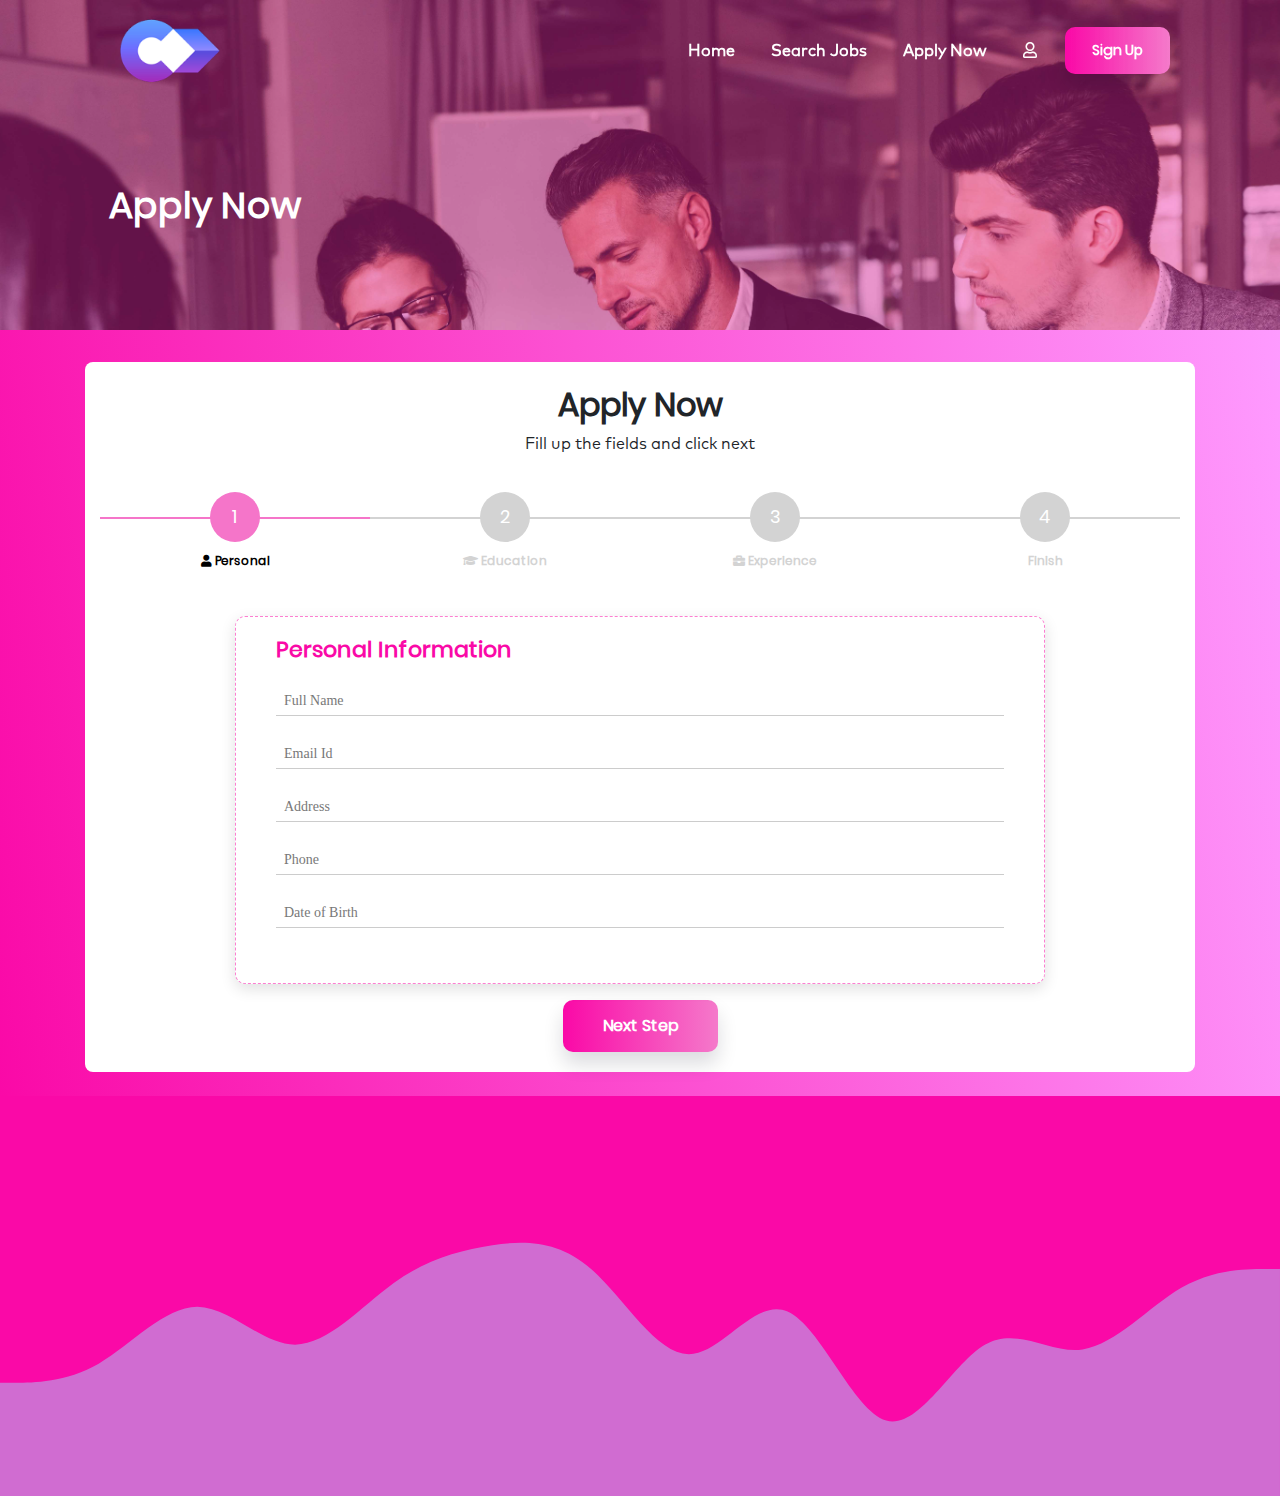
==== applynow.html @ 9a8b3ef1 "Apply Now Page code and assets uploading" ====
<!doctype html>
<html lang="en">

<head>
    <title>Career Jobs - Home</title>
    <!-- Required meta tags -->
    <meta charset="utf-8">
    <meta name="viewport" content="width=device-width, initial-scale=1, shrink-to-fit=no">
    <link rel="icon" href="assets/images/logo1.png" type="image/png" sizes="64x64">

    <!-- Bootstrap CSS -->
    <link rel="stylesheet" href="assets/css/bootstrap.min.css">
    <link rel="stylesheet" href="assets/css/owl.carousel.min.css">
    <link rel="stylesheet" href="assets/css/aos.css">
    <link rel="stylesheet" href="https://use.fontawesome.com/releases/v5.8.1/css/all.css">



    <link rel="stylesheet" href="assets/css/style.css">
</head>
<!-- <body class="mCustomScrollbar"> -->

<body>
    <!-- HEADER Starts-->
    <header class="header">
        <div id="header-sticky-wrapper" class="sticky-wrapper fixed-top is-sticky">
            <nav class="navbar navbar-expand-lg navbar-light" id="navbar">
                <div class="container">
                    <div class="col-lg-2 col-md-2 col-sm-2 col-2">
                        <a class="navbar-brand" href="index.html">
                            <img src="assets/images/logo2.png" class="img-fluid img-responsive" alt="Bidking" title="Golf Consultation">
                        </a>
                    </div>
                    <!-- new menu btn-->
                    <div class="menu_container navbar-toggler" data-toggle="collapse" data-target="#navbarResponsive" aria-controls="navbarResponsive" aria-expanded="false" aria-label="Toggle navigation" onclick="myFunction(this)">
                        <div class="bar1"></div>
                        <div class="bar2"></div>
                        <div class="bar3"></div>
                    </div>
                    <div class="col-lg-10 col-md-12 col-sm-12 col-12">

                        <div class="collapse navbar-collapse" id="navbarResponsive">
                            <ul class="navbar-nav ml-auto">
                                <li class="nav-item">
                                    <a class="nav-link smooth" href="index.html">Home</a>
                                </li>

                                <li class="nav-item">
                                    <a class="nav-link smooth" href="searchjobs.html">Search Jobs</a>
                                </li>
                                <li class="nav-item">
                                    <a class="nav-link smooth" href="applynow.html">Apply Now</a>
                                </li>

                                <li class="nav-item nav_icon add_fav">
                                    <a class="nav-link smooth" href="">
                                        <i class="far fa-user"></i>
                                    </a>
                                </li>

                                <li class="nav-item nav_signup">
                                    <button class="btn btn_signup" title="Get Started">Sign Up</button>
                                </li>

                            </ul>
                        </div>
                    </div>
                    <!-- end of navbar responsive -->

                </div>
            </nav>
        </div>
    </header>
    <!-- HEADER Ends-->

    <!-- HEADER SLIDER Starts -->
    <section id="Banner" class="searchjobs_banner">
        <div class="banner_cover"></div>
        <div class="container">
            <div class="banner_inner">
                <h3 class="headingh3">Apply Now</h3>
            </div>
        </div>
    </section>
    <!-- Banner Ends--->

    <!-- Apply Now Starts--->
    <section id="ApplyNow">
        <div class="container-fluid" id="grad1">

            <!-- MultiStep Form -->
            <div class="container">
                <div class="row justify-content-center mt-0">
                    <div class="col-11 col-sm-9 col-md-12 col-lg-12 text-center p-0 mt-3 mb-2">
                        <div class="card px-0 pt-4 pb-0 mt-3 mb-3">
                            <h2><strong>Apply Now</strong></h2>
                            <p>Fill up the fields and click next</p>
                            <div class="row">
                                <div class="col-md-12 mx-0">
                                    <form id="msform" autocomplete="off">
                                        <!-- progressbar -->
                                        <ul id="progressbar">

                                            <li class="active" id="personal"><strong><i class="fas fa-user"></i> Personal</strong></li>
                                            <li id="education"><strong><i class="fas fa-graduation-cap"></i> Education</strong></li>
                                            <li id="experience"><strong><i class="fas fa-briefcase"></i> Experience</strong></li>
                                            <li id="confirm"><strong>Finish</strong></li>
                                        </ul>
                                        <!-- fieldsets -->
                                        <fieldset>
                                            <div class="form-card">
                                                <h4 class="fs-title pb-2">Personal Information</h4>
                                                <input type="text" name="fullname" placeholder="Full Name" />
                                                <input type="email" name="email" placeholder="Email Id" />
                                                <input type="text" name="address" placeholder="Address" />
                                                <input type="number" name="phone" placeholder="Phone" maxlength="10" />
                                                <input type="text" name="dob" placeholder="Date of Birth" id="datepicker" />
                                            </div>
                                            <input type="button" name="next" class="next btn_applynow btn_next" value="Next Step" />
                                        </fieldset>
                                        <fieldset>
                                            <div class="form-card">
                                                <h2 class="fs-title pb-2">Education</h2>
                                                <input type="text" name="degree" placeholder="Degree / Diploma" />
                                                <input type="text" name="instituteName" placeholder="Institute Name" />
                                                <input type="text" name="instituteloc" placeholder="Location" />
                                                <div class="row p-0 m-0">
                                                    <div class="col p-0 mr-2">
                                                        <input type="text" class="form-control" placeholder="From" id="datepickerfrom">
                                                    </div>
                                                    <div class="col p-0 ml-2">
                                                        <input type="text" class="form-control" placeholder="To" id="datepickerto">
                                                    </div>
                                                </div>
                                                <input type="text" name="major" placeholder="Specialization" />

                                                <button name="addfieldset" class="btn_addfieldset">Add More</button>
                                            </div>
                                            <input type="button" name="previous" class="previous btn_applynow btn_previous" value="Previous" />
                                            <input type="button" name="next" class="next btn_applynow btn_next" value="Next Step" />
                                        </fieldset>
                                        <fieldset>
                                            <div class="form-card">
                                                <h2 class="fs-title pb-2">Employment Information</h2>

                                                <div class="form-group">
                                                    <div class="row p-0 m-0">
                                                        <div class="col-7 p-0 m-0">
                                                            <label class="positionapply main_label">Position you applying for!</label>
                                                            <select class="list-dt" id="month" name="expmonth">
                                                            <option selected>Select</option>
                                                            <option>Administrative Assistant</option>
                                                            <option>Social Media Manager</option>
                                                            <option>Full Stack Developer</option>
                                                            <option>Mean Stack Developer</option>
                                                            <option>Front End Developer</option>
                                                            <option>Back End Developer</option>
                                                            <option>Risk Management Agent</option>
                                                            <option>Accountant</option>
                                                            <option>Data Entry Clerk</option>
                                                            <option>Digital Marketing</option>
                                                            <option>Customer Care</option>
                                                            <option>General Manager</option>
                                                            <option>Payroll Clerk</option>
                                                            <option>Sales Agent</option>
                                                            <option>UI/UX Designer</option>
                                                            <option>Project Manager</option>
                                                            <option>Office Manager</option>
                                                            <option>HR Manager</option>
                                                            <option>Web Developer</option>
                                                            <option>Marketing Director</option>
                                                            <option>Compliance Agent</option>
                                                            <option>Android Developer</option>
                                                            <option>Software Engineer</option>
                                                            <option>Graphics Designer</option>
                                                            <option>Dispatcher</option>
                                                            <option>IOS Developer</option>
                                                            <option>Content Writer</option>
                                                            <option>Animator</option>
                                                            <option>QA Tester</option>
                                                            <option>Other</option>
                                                        </select>
                                                        </div>
                                                        <div class="col-5">
                                                            <label class="Exphave main_label">Experience you have?</label>
                                                            <select class="list-dt" id="month" name="expmonth">
                                                            <option selected>Select</option>
                                                            <option>None</option>
                                                            <option>3-10 Months</option>
                                                            <option>1-3 Years</option>
                                                            <option>4-6 Years</option>
                                                            <option>7-10 Years</option>
                                                            <option>10-20 Years</option>
                                                            <option>20-24 Years</option>
                                                            <option>25+ Years</option>
                                                           
                                                        </select>
                                                        </div>
                                                    </div>
                                                </div>


                                                <div class="form-group">
                                                    <label class="form-check-label mr-1 main_label" for="invalidCheck2">
                                                        Are you currently Employed?
                                                    </label>
                                                    <div class="custom-control custom-radio custom-control-inline">

                                                        <input type="radio" id="currentEmpYes" name="currentEmpOption" class="custom-control-input">
                                                        <label class="custom-control-label" for="currentEmpYes">Yes</label>
                                                    </div>
                                                    <div class="custom-control custom-radio custom-control-inline">
                                                        <input type="radio" id="currentEmpNo" name="currentEmpOption" class="custom-control-input">
                                                        <label class="custom-control-label" for="currentEmpNo">No</label>
                                                    </div>
                                                </div>

                                                <div class="form-group">
                                                    <label class="form-check-label mr-1 main_label" for="invalidCheck3">
                                                        Type of employment are you interested in?
                                                    </label>
                                                    <div class="col-12 pt-1">
                                                        <div class="custom-control custom-radio custom-control-inline">
                                                            <input type="radio" id="EmpTypeFull" name="EmpTypeOption" class="custom-control-input">
                                                            <label class="custom-control-label" for="EmpTypeFull">Full Time</label>
                                                        </div>
                                                        <div class="custom-control custom-radio custom-control-inline">
                                                            <input type="radio" id="EmpTypePart" name="EmpTypeOption" class="custom-control-input">
                                                            <label class="custom-control-label" for="EmpTypePart">Part Time</label>
                                                        </div>
                                                        <div class="custom-control custom-radio custom-control-inline">
                                                            <input type="radio" id="EmpTypeSeasonal" name="EmpTypeOption" class="custom-control-input">
                                                            <label class="custom-control-label" for="EmpTypeSeasonal">Seasonal</label>
                                                        </div>
                                                    </div>
                                                </div>


                                                <div class="form-group">

                                                    <label class="form-check-label mr-1 main_label" for="invalidCheck4">
                                                        How long do you intend to work with Certifyd?
                                                    </label>

                                                    <div class="col-12 pt-1">
                                                        <div class="custom-control custom-radio custom-control-inline">
                                                            <input type="radio" id="EmpTimeParmanent" name="EmpTimeOption" class="custom-control-input">
                                                            <label class="custom-control-label" for="EmpTimeParmanent">Parmanent</label>
                                                        </div>
                                                        <div class="custom-control custom-radio custom-control-inline">
                                                            <input type="radio" id="EmpTimeTemporarily" name="EmpTimeOption" class="custom-control-input">
                                                            <label class="custom-control-label" for="EmpTimeTemporarily">Temporarily</label>
                                                        </div>

                                                        <div class="custom-control custom-radio custom-control-inline">
                                                            <input type="radio" id="EmpTimeContract" name="EmpTimeOption" class="custom-control-input">
                                                            <label class="custom-control-label" for="EmpTimeContract">Contract</label>
                                                        </div>

                                                        <div class="custom-control custom-radio custom-control-inline">
                                                            <input type="radio" id="EmpTimeFreelancer" name="EmpTimeOption" class="custom-control-input">
                                                            <label class="custom-control-label" for="EmpTimeFreelancer">Freelancer</label>
                                                        </div>
                                                    </div>
                                                </div>

                                                <div class="form-group">
                                                    <label class="form-check-label mr-1" for="invalidCheck5">
                                                        What is your current US Status?
                                                    </label>
                                                    <div class="col-12 pt-1">
                                                        <div class="custom-control custom-radio custom-control-inline">
                                                            <input type="radio" id="currentUSCitizen" name="currentUSStatus" class="custom-control-input">
                                                            <label class="custom-control-label" for="currentUSCitizen">Citizen</label>
                                                        </div>
                                                        <div class="custom-control custom-radio custom-control-inline">
                                                            <input type="radio" id="currentUSResident" name="currentUSStatus" class="custom-control-input">
                                                            <label class="custom-control-label" for="currentUSResident">Permanent Resident</label>
                                                        </div>

                                                        <div class="custom-control custom-radio custom-control-inline">
                                                            <input type="radio" id="currentUSWork" name="currentUSStatus" class="custom-control-input">
                                                            <label class="custom-control-label" for="currentUSWork">Work Visa</label>
                                                        </div>

                                                        <div class="custom-control custom-radio custom-control-inline">
                                                            <input type="radio" id="currentUSStudent" name="currentUSStatus" class="custom-control-input">
                                                            <label class="custom-control-label" for="currentUSStudent">Student Visa</label>
                                                        </div>

                                                        <div class="custom-control custom-radio custom-control-inline">
                                                            <input type="radio" id="currentUSVisitor" name="currentUSStatus" class="custom-control-input">
                                                            <label class="custom-control-label" for="currentUSVisitor">Visitor Visa</label>
                                                        </div>

                                                        <div class="custom-control custom-radio custom-control-inline">
                                                            <input type="radio" id="currentUSNone" name="currentUSStatus" class="custom-control-input">
                                                            <label class="custom-control-label" for="currentUSNone">None</label>
                                                        </div>
                                                    </div>
                                                </div>

                                                <div class="form-group">
                                                    <label class="form-check-label mr-1" for="invalidCheck6">
                                                        Please select all the languages that you can speak fluently and understand clearly.
                                                    </label>
                                                    <div class="col-12 pt-1">
                                                        <div class="custom-control custom-checkbox custom-control-inline">
                                                            <input type="checkbox" id="LangEnglish" name="LangOption" class="custom-control-input">
                                                            <label class="custom-control-label" for="LangEnglish">English</label>
                                                        </div>
                                                        <div class="custom-control custom-checkbox custom-control-inline">
                                                            <input type="checkbox" id="LangSpanish" name="LangOption" class="custom-control-input">
                                                            <label class="custom-control-label" for="LangSpanish">Spanish</label>
                                                        </div>

                                                        <div class="custom-control custom-checkbox custom-control-inline">
                                                            <input type="checkbox" id="LangFrench" name="LangOption" class="custom-control-input">
                                                            <label class="custom-control-label" for="LangFrench">French</label>
                                                        </div>

                                                        <div class="custom-control custom-checkbox custom-control-inline">
                                                            <input type="checkbox" id="LangGerman" name="LangOption" class="custom-control-input">
                                                            <label class="custom-control-label" for="LangGerman">German</label>
                                                        </div>

                                                        <div class="custom-control custom-checkbox custom-control-inline">
                                                            <input type="checkbox" id="LangChinese" name="LangOption" class="custom-control-input">
                                                            <label class="custom-control-label" for="LangChinese">Chinese</label>
                                                        </div>

                                                        <div class="custom-control custom-checkbox custom-control-inline">
                                                            <input type="checkbox" id="LangItanlian" name="LangOption" class="custom-control-input">
                                                            <label class="custom-control-label" for="LangItanlian">Itanlian</label>
                                                        </div>

                                                        <div class="custom-control custom-checkbox custom-control-inline">
                                                            <input type="checkbox" id="LangDutch" name="LangOption" class="custom-control-input">
                                                            <label class="custom-control-label" for="LangDutch">Dutch</label>
                                                        </div>

                                                        <div class="custom-control custom-checkbox custom-control-inline">
                                                            <input type="checkbox" id="LangPortuguese" name="LangOption" class="custom-control-input">
                                                            <label class="custom-control-label" for="LangPortuguese">Portuguese</label>
                                                        </div>

                                                        <div class="custom-control custom-checkbox custom-control-inline">
                                                            <input type="checkbox" id="LangRussian" name="LangOption" class="custom-control-input">
                                                            <label class="custom-control-label" for="LangRussian">Russian</label>
                                                        </div>
                                                    </div>
                                                </div>


                                            </div>

                                            <div class="form-card">
                                                <h2 class="fs-title pb-2">Employment Experience</h2>
                                                <input type="text" name="companyName" placeholder="Company Name" />
                                                <div class="row p-0 m-0">
                                                    <div class="col p-0 mr-2">
                                                        <input type="text" name="SupervisorName" placeholder="Supervisor Name" />
                                                    </div>
                                                    <div class="col p-0 ml-2">
                                                        <input type="number" name="SupervisorPhone" placeholder="Phone" />
                                                    </div>
                                                </div>
                                                <input type="text" name="companyDes" placeholder="Designation" />
                                                <input type="text" name="companyLoc" placeholder="Location" />
                                                <div class="row p-0 m-0">
                                                    <div class="col p-0 mr-2">
                                                        <input type="text" class="form-control" placeholder="From" id="expfrom">
                                                    </div>
                                                    <div class="col p-0 ml-2">
                                                        <input type="text" class="form-control" placeholder="To" id="expto">
                                                    </div>
                                                </div>


                                                <label for="job_description">Job Description</label>
                                                <textarea type="text" id="job_description" name="jobdescription" rows="1"></textarea>

                                                <label for="job_leavingReason">Reason for Leaving</label>
                                                <textarea type="text" id="job_leavingReason" name="jobdescription" rows="1"></textarea>

                                                <button name="addfieldset" class="btn_addfieldset">Add More</button>
                                            </div>


                                            <input type="button" name="previous" class="previous btn_applynow btn_previous" value="Previous" />
                                            <input type="button" name="make_payment" class="next btn_applynow btn_next" value="Confirm" />

                                        </fieldset>
                                        <fieldset>
                                            <div class="form-card">
                                                <h2 class="fs-title text-center">Success !</h2> <br><br>
                                                <div class="row justify-content-center">
                                                    <div class="col-3"> <img src="https://img.icons8.com/color/96/000000/ok--v2.png" class="fit-image"> </div>
                                                </div> <br><br>
                                                <div class="row justify-content-center">
                                                    <div class="col-7 text-center">
                                                        <h5>Applied Successfully!</h5>
                                                    </div>
                                                </div>
                                            </div>
                                        </fieldset>

                                    </form>
                                </div>
                            </div>
                        </div>
                    </div>
                </div>
            </div>

        </div>
    </section>
    <!-- Apply Now Ends--->



    <!--  FOOTER  Starts  -->
    <section id="Footer">
        <div class="container-fluid">
            <div class="container" data-aos="fade-up">
                <div class="row">
                    <div class="col-lg-3 col-md-3 footer_col_2 footer_col">
                        <ul class="sitemap_content">
                            <li class="footer_logo">
                                <img src="assets/images/logo2.png" alt="">
                                <h6 class="headingh6">Certifyd Careers</h6>
                                <p class="address">1344, McDonough Place McDonough, GA 302530</p>
                            </li>


                        </ul>
                    </div>
                    <div class="col-lg-3 col-md-3 footer_col_2 footer_col">
                        <ul class="sitemap_content">
                            <li class="col_head">Categories</li>
                            <a href="#">
                                <li><i class="fas fa-long-arrow-alt-right"></i> &nbsp; Front End Developers</li>
                            </a>
                            <a href="#">
                                <li><i class="fas fa-long-arrow-alt-right"></i> &nbsp; Back End Developers</li>
                            </a>
                            <a href="#">
                                <li><i class="fas fa-long-arrow-alt-right"></i> &nbsp; Full Stack Developers</li>
                            </a>
                            <a href="#">
                                <li><i class="fas fa-long-arrow-alt-right"></i> &nbsp; UI/UX Developers</li>
                            </a>
                            <a href="#">
                                <li><i class="fas fa-long-arrow-alt-right"></i> &nbsp; Angular Developers</li>
                            </a>
                            <a href="#">
                                <li><i class="fas fa-long-arrow-alt-right"></i> &nbsp; Graphic Designer</li>
                            </a>
                        </ul>
                    </div>


                    <div class="col-lg-3 col-md-3 footer_col_2 footer_col">
                        <ul class="sitemap_content">
                            <li class="col_head">Certifyd Division</li>
                            <a href="#">
                                <li><i class="fas fa-long-arrow-alt-right"></i> &nbsp; Certifyd On - Demand</li>
                            </a>
                            <a href="#">
                                <li><i class="fas fa-long-arrow-alt-right"></i> &nbsp; Certifyd Technologies</li>
                            </a>
                            <a href="#">
                                <li><i class="fas fa-long-arrow-alt-right"></i> &nbsp; Certifyd Creatives</li>
                            </a>
                            <a href="#">
                                <li><i class="fas fa-long-arrow-alt-right"></i> &nbsp; Certifyd Financial </li>
                            </a>
                            <a href="#">
                                <li><i class="fas fa-long-arrow-alt-right"></i> &nbsp; Certifyd Cares Foundation </li>
                            </a>
                        </ul>
                    </div>

                    <div class="col-lg-3 col-md-3 col-sm-12 col-12 footer_col_2 footer_col">
                        <ul class="social_content">
                            <li class="col_head">Connect With Us</li>
                            <li>
                                <a href="" class="social_icon" target="_blank"><i class="fab fa-facebook-f"></i>
                                <a href="" class="social_icon" target="_blank" ><i class="fab fa-twitter"></i></a>
                                <a href="" class="social_icon" target="_blank"><i class="fab fa-linkedin-in"></i></a>
                                <a href="" class="social_icon" target="_blank"><i class="fab fa-instagram"></i></a>
                            </li>
                        </ul>

                    </div>
                </div>

                <div class="row row_bottom">
                    <div class="col-lg-12 col-md-12 col-sm-12 col-12 ">
                        <p class="copyright">Copyright © 2019-2020 by Certifyd Corporation Inc. All Rights Reserved.</p>
                    </div>
                </div>

            </div>

        </div>
        <svg xmlns="http://www.w3.org/2000/svg" viewBox="0 0 1440 320">
          <!-- #a2d9ff -->
          <path fill="#a2d9ff7a" fill-opacity="1" d="M0,192L18.5,192C36.9,192,74,192,111,170.7C147.7,149,185,107,222,106.7C258.5,107,295,149,332,149.3C369.2,149,406,107,443,80C480,53,517,43,554,37.3C590.8,32,628,32,665,64C701.5,96,738,160,775,160C812.3,160,849,96,886,112C923.1,128,960,224,997,234.7C1033.8,245,1071,171,1108,149.3C1144.6,128,1182,160,1218,154.7C1255.4,149,1292,107,1329,85.3C1366.2,64,1403,64,1422,64L1440,64L1440,320L1421.5,320C1403.1,320,1366,320,1329,320C1292.3,320,1255,320,1218,320C1181.5,320,1145,320,1108,320C1070.8,320,1034,320,997,320C960,320,923,320,886,320C849.2,320,812,320,775,320C738.5,320,702,320,665,320C627.7,320,591,320,554,320C516.9,320,480,320,443,320C406.2,320,369,320,332,320C295.4,320,258,320,222,320C184.6,320,148,320,111,320C73.8,320,37,320,18,320L0,320Z"></path>
        </svg>
    </section>
    <!-- ============= FOOTER Section ends ============== -->


    <!-- Optional JavaScript -->
    <!-- jQuery first, then Popper.js, then Bootstrap JS -->
    <link rel="stylesheet" href="https://code.jquery.com/ui/1.12.1/themes/base/jquery-ui.css">
    <script src="assets/js/jquery-3.2.1.slim.min.js"></script>
    <script src="https://cdnjs.cloudflare.com/ajax/libs/jquery/3.2.1/jquery.min.js"></script>
    <script src="https://code.jquery.com/ui/1.12.1/jquery-ui.js"></script>

    <script src="assets/js/bootstrap.min.js"></script>
    <script src="assets/js/owl.carousel.min.js"></script>
    <script src="assets/js/aos.js"></script>
    <script src="assets/js/shrink_script_navbar.js"></script>

    <!-- header scroll  -->
    <script>
        AOS.init({
            duration: 600
        });

        $(window).on("scroll", function() {
            if ($(window).scrollTop() > 50) {
                $("#header-sticky-wrapper").addClass("active");
            } else {
                //remove the background property so it comes transparent again (defined in your css)
                $("#header-sticky-wrapper").removeClass("active");
            }
        });


        // <!-- script for new menu btn -->
        function myFunction(x) {
            x.classList.toggle("change");
        }

        //Jquery date picker
        $(function() {
            $("#datepicker").datepicker(); //dob
            $("#datepickerfrom").datepicker(); //education from
            $("#datepickerto").datepicker(); //education to
            $("#expfrom").datepicker(); //experience from
            $("#expto").datepicker(); //experience to
        });
    </script>

    <script>
        $(document).ready(function() {

            var current_fs, next_fs, previous_fs; //fieldsets
            var opacity;

            $(".next").click(function() {

                current_fs = $(this).parent();
                next_fs = $(this).parent().next();

                //Add Class Active
                $("#progressbar li").eq($("fieldset").index(next_fs)).addClass("active");

                //show the next fieldset
                next_fs.show();
                //hide the current fieldset with style
                current_fs.animate({
                    opacity: 0
                }, {
                    step: function(now) {
                        // for making fielset appear animation
                        opacity = 1 - now;

                        current_fs.css({
                            'display': 'none',
                            'position': 'relative'
                        });
                        next_fs.css({
                            'opacity': opacity
                        });
                    },
                    duration: 600
                });
            });

            $(".previous").click(function() {

                current_fs = $(this).parent();
                previous_fs = $(this).parent().prev();

                //Remove class active
                $("#progressbar li").eq($("fieldset").index(current_fs)).removeClass("active");

                //show the previous fieldset
                previous_fs.show();

                //hide the current fieldset with style
                current_fs.animate({
                    opacity: 0
                }, {
                    step: function(now) {
                        // for making fielset appear animation
                        opacity = 1 - now;

                        current_fs.css({
                            'display': 'none',
                            'position': 'relative'
                        });
                        previous_fs.css({
                            'opacity': opacity
                        });
                    },
                    duration: 600
                });
            });

            $('.radio-group .radio').click(function() {
                $(this).parent().find('.radio').removeClass('selected');
                $(this).addClass('selected');
            });

            $(".submit").click(function() {
                return false;
            })

        });
    </script>
</body>

</html>
---- assets/css/style.css ----
/*MarkPro Fonts Includes*/

@font-face {
    font-family: "MarkPro-Regular";
    src: url(../fonts/FontFont_FF.Mark.Pro_0.otf);
}

@font-face {
    font-family: "MarkPro-Bold";
    src: url(../fonts/FontFont_FF.Mark.Pro.Bold_0.otf);
}

@font-face {
    font-family: "MarkPro-Ilatic";
    src: url(../fonts/FontFont_FF.Mark.Pro.Medium.Italic_0.otf);
}

@font-face {
    font-family: "Poppins";
    src: url(../fonts/Poppins/Poppins-Regular.ttf);
}


/*Global CSS*/

body {
    padding: 0px;
    margin: 0px;
    font-family: Poppins !important;
    height: auto;
}

* ul li,
a {
    text-decoration: none;
    list-style-type: none;
}

a:hover {
    text-decoration: none;
}

.row {
    margin: 0px;
}

.padding0 {
    padding: 0;
}

.margin0 {
    margin: 0;
}

.bold {
    font-weight: 600;
}

h1,
h2,
h3,
h4,
h5,
h6 {
    font-family: Poppins !important;
}

.headingh1 {
    font-size: 46px;
    font-weight: 700;
    line-height: 60px;
}

.headingh2 {
    font-size: 40px;
    font-weight: 700;
}

.headingh3 {
    font-size: 36px;
    font-weight: 600;
}

.headingh5 {
    font-size: 16px;
    font-weight: 600;
}

.headingh6 {
    font-size: 18px;
    font-weight: 600;
}

p {
    font-family: MarkPro-Regular !important;
}

.text_center {
    text-align: center;
}

.text_left {
    text-align: left;
}

.text_right {
    text-align: right;
}


/*PADDING Presets*/

.pt_10 {
    padding-top: 10px;
}

.pd_10 {
    padding-bottom: 10px;
}

.pl_10 {
    padding-left: 10px;
}

.pr_10 {
    padding-right: 10px;
}

.pt_20 {
    padding-top: 20px;
}

.pd_20 {
    padding-bottom: 20px;
}

.pl_20 {
    padding-left: 20px;
}

.pr_20 {
    padding-right: 20px;
}


/*MARGIN Presets*/

.mt_10 {
    margin-top: 10px;
}

.md_10 {
    margin-bottom: 10px;
}

.ml_10 {
    margin-left: 10px;
}

.mr_10 {
    margin-right: 10px;
}

.mt_20 {
    margin-top: 20px;
}

.md_20 {
    margin-bottom: 20px;
}

.ml_20 {
    margin-left: 20px;
}

.mr_20 {
    margin-right: 20px;
}

button:focus,
.btn:focus {
    outline: none;
    box-shadow: none;
}

button:hover,
.btn:hover {
    outline: none;
}

section {
    overflow: hidden;
}

.btn_signup {
    font-size: 14px;
    font-family: 'Poppins', sans-serif;
    border-radius: 10px;
    box-shadow: 0px 12px 20px 0px rgba(0, 0, 29, 0.14);
    background-image: linear-gradient(to right, rgb(250, 9, 167) 0%, rgb(250 9 167 / 50%) 51%, rgb(250, 9, 167) 100%);
    background-size: 200% auto;
    padding: 12px 26px;
    font-weight: 600;
    color: #fff;
    display: inline-block;
    transition: all 0.3s linear;
}

.btn_signup:hover {
    background-position: right center;
    color: #fff;
}

.btn_applynow {
    font-size: 14px;
    font-family: 'Poppins', sans-serif;
    border-radius: 10px;
    box-shadow: 0px 12px 20px 0px rgba(0, 0, 29, 0.14);
    background-image: linear-gradient(to right, rgb(250, 9, 167) 0%, rgb(250 9 167 / 50%) 51%, rgb(250, 9, 167) 100%);
    background-size: 200% auto;
    padding: 10px 30px;
    font-weight: 600;
    color: #fff;
    display: inline-block;
    transition: all 0.3s linear;
}

.btn_applynow:hover {
    background-position: right center;
    color: #fff;
}

.btn_getstarted {
    padding: 14px 40px;
    font-size: 16px;
}

.btn_next {
    padding: 14px 40px;
    font-size: 16px;
    border: none;
}

.btn_previous {
    background-image: linear-gradient(to right, #64b9f7 0%, rgb(250 9 167 / 50%) 51%, #64b9f7 100%);
    background-size: 200% auto;
    padding: 14px 40px;
    font-size: 16px;
    border: none;
    margin-right: 12px;
}


/* ----------------------- */


/*   HEADER CSS   */


/* ----------------------- */

nav {
    transition: all 0.5s;
    z-index: 0;
    /*box-shadow: 0px 6px 9px 0px rgba(0, 0, 0, 0.06);*/
}

nav .navbar-brand {
    width: 100px;
    transition: all 0.3s ease-in-out;
}

#header-sticky-wrapper.sticky-wrapper.fixed-top.is-sticky.active nav .navbar-brand {
    width: 90px;
    transition: all 0.3s ease-in-out;
}

nav ul li {
    font-size: 16px;
    font-weight: 500;
    padding: 0 10px;
    transition: all 0.3s ease-in-out;
}

nav .nav-item {
    color: #dcacc3;
    padding-top: 4px;
}

nav .nav-item.nav_signup {
    padding-top: 0;
}

nav .nav-item a.nav-link {
    padding: 0 0.5rem!important;
}

nav .nav-item a.nav-link:focus,
.navbar-light .navbar-nav .nav-link:focus {
    color: #FA09A7;
}

nav li.nav-item:hover {
    color: #FA09A7;
}

ul.navbar-nav li.nav-item.nav_icon:hover a:after {
    border: 0 !important;
}

ul.navbar-nav li:last-child:hover:after {
    border: 0 !important;
}

.search_item input:hover .search_icon {
    z-index: 99999;
}

nav .nav-item:hover #navbarResponsive ul>i {
    display: block;
}

.navbar-light .navbar-nav a.nav-link {
    z-index: 0;
    font-family: MarkPro-Regular;
    color: #fff;
    font-weight: 700;
}

.navbar-light .navbar-nav {
    /* margin-top: 8px; */
    display: flex;
    justify-content: center;
    justify-items: center;
}

.navbar-light .navbar-nav a.nav-link:hover {
    color: #FA09A7;
    transition: all 0.3s ease-in-out;
    font-weight: 700;
}

nav.navbar.shrink {
    min-height: 10px;
    background: #ffffff;
}

nav.navbar {
    -webkit-transition: all 0.5s ease-in-out;
    transition: all 0.5s ease-in-out;
    background: transparent;
}

nav .navbar-toggler-icon {
    font-size: 120%;
    padding: 2px;
}

nav.shrink .navbar-toggler-icon {
    font-size: 90%;
    padding: 2px;
    border: none !important;
}

nav.shrink .navbar-toggler {
    padding: 4px 5px;
    margin: 8px 0;
    background: #fa09a7;
    border: none !important;
}

nav.shrink .navbar-brand {
    width: 50px;
    padding: 0;
    margin: 0;
}

nav.navbar.shrink ul a.nav-link {
    color: #363636;
}

nav.navbar.shrink ul li:hover a.nav-link {
    color: #FA09A7;
}


/* styles for new MENU BTN  */

.navbar-toggler {
    display: none;
}

.menu_container {
    display: inline-block;
    cursor: pointer;
    border: none;
}

.bar1,
.bar2,
.bar3 {
    height: 5px;
    background-color: #fff;
    margin: 6px 0;
    transition: 0.4s;
    border-radius: 30px;
}

.bar1 {
    width: 35px;
}

.bar2 {
    width: 25px;
    margin-left: 10px;
}

.bar3 {
    width: 32px;
    margin-left: 3px;
}

.change .bar1 {
    -webkit-transform: rotate(-45deg) translate(-9px, 6px);
    transform: rotate(-45deg) translate(-9px, 6px);
}

.change .bar2 {
    opacity: 0;
}

.change .bar3 {
    -webkit-transform: rotate(45deg) translate(-8px, -8px);
    transform: rotate(45deg) translate(-8px, -8px);
}

.header {
    position: fixed;
    top: 0;
    left: 0;
    width: 100%;
    padding: 0;
    z-index: 10000;
    transition: all 0.2s ease-in-out;
    height: auto;
    background-color: transparent;
    text-align: center;
    line-height: 40px;
}

#header-sticky-wrapper.active {
    background: #fff;
    -webkit-box-shadow: 0 1px 5px rgba(0, 0, 0, 0.25);
    -moz-box-shadow: 0 1px 5px rgba(0, 0, 0, 0.25);
    box-shadow: 0 1px 5px rgba(0, 0, 0, 0.25);
}


/*   HEADER CSS Ends  */


/*   Banner CSS Starts  */

#Banner {
    position: relative;
    z-index: 1;
    overflow: hidden;
    padding-top: 90px;
    background-image: url(../images/header.jpg);
    background-attachment: fixed;
    background-position: center;
    background-repeat: no-repeat;
    background-size: cover;
}

#Banner .banner_cover {
    position: absolute;
    top: 0;
    left: 0;
    right: 0;
    bottom: 0;
    background-color: rgb(250 9 167 / 35%);
    z-index: 0;
}

#Banner .banner_inner {
    height: 700px;
    width: 100%;
    position: relative;
    display: flex;
    flex-direction: column;
    justify-content: center;
    justify-items: center;
    text-align: center;
    font-family: "Poppins", sans-serif;
    color: #fff;
}

#Banner .banner_inner p.banner_inner_parah {
    font-size: 16px;
    line-height: 28px;
    font-weight: 400;
    padding: 18px 55px 60px 0px;
    max-width: 700px;
    width: 100%;
    margin: 0 auto;
}

#Banner .banner_inner .header-search-form div.form-group {
    width: 100%;
    max-width: 670px;
    margin: 0 auto;
}

#Banner .banner_inner .header-search-form div.header-search-input input {
    padding: 16px;
    border-radius: 8px;
    box-shadow: 0 10px 10px 0 rgba(10, 1, 47, .08), 0 -4px 0 0 rgba(105, 46, 254, .004);
}

#Banner .banner_inner .header-search-form div.form-group .header-search-btn {
    position: absolute;
    bottom: 0;
    right: 0;
    padding: 18px 45px;
}

#Banner .banner_inner .n_banner_btn {
    font-size: 14px;
    font-family: 'Poppins', sans-serif;
    border-radius: 0 8px 8px 0;
    box-shadow: 0px 20px 30px 0px rgba(0, 0, 29, 0.14) !important;
    /* background-image: linear-gradient(to right, rgb(74, 119, 244) 0%, rgb(0, 186, 222) 51%, rgb(74, 119, 244) 100%); */
    background-image: linear-gradient(to right, rgb(250, 9, 167) 0%, rgb(0, 186, 222) 51%, rgb(250, 9, 167) 100%);
    background-size: 200% auto;
    padding: 18px 33px;
    font-weight: 600;
    color: #fff;
    display: inline-block;
    transition: all 0.3s linear;
}

#Banner .banner_inner .n_banner_btn:hover {
    background-position: right center;
    color: #fff;
}

#Banner .banner_inner .btn_cover {
    position: absolute;
    bottom: 3rem;
    left: 0;
    right: 0;
    margin: 0 auto;
    text-align: center;
}


/* //canvas */

#angle-bg>canvas:first-child {
    display: none;
}

#angle-bg {
    width: 100%;
    height: 100%;
    position: absolute;
    left: 0;
    top: 0;
    z-index: -1;
}


/*   Banner CSS  Ends */

#jobs_bycategory,
#Find_jobtype {
    padding: 3rem 0;
    background: #FFF1F0;
}

#jobs_bycategory {
    padding-bottom: 0;
}

#Find_jobtype {
    padding-top: 0;
}

#jobs_bycategory .cat_cover,
#Find_jobtype .cat_cover {
    position: relative;
}

#jobs_bycategory .cat_cover .select_job_cat {
    position: relative;
}

.cat_job_saved {
    position: absolute;
    right: 15px;
}

#jobs_bycategory .cat_cover .select_job_cat #segment_category #nav-tab {
    border-bottom: 1px solid #dee2e6;
}

#jobs_bycategory .cat_cover .select_job_cat #segment_category #nav-tab .nav-item {
    background: #fff1f0;
    /* margin-top: 12px; */
}

#jobs_bycategory .cat_cover .select_job_cat #segment_category #nav-tab .nav-item.active {
    background: #fff;
}

#jobs_bycategory .cat_cover .select_job_cat #segment_category #nav-tab .nav-item.active h6 {
    font-weight: 600;
}

#jobs_bycategory .cat_cover .select_job_cat #segment_category #nav-tab .nav-item i {
    font-size: 20px;
    margin-bottom: 10px;
}

#jobs_bycategory .cat_cover .select_job_cat #segment_category #nav-tab h6 {
    color: #fa09a7;
    /* font-weight: 600; */
}

#jobs_bycategory .cat_cover .select_job_cat #nav-tab .nav-item {
    text-align: center;
    padding: 1rem 1.55rem 0.5rem 1.55rem;
}

#jobs_bycategory .cat_cover .select_job_cat #nav-tab .nav-item.nav-link {
    text-align: center;
    border-radius: 10px 10px 0 0;
}

#jobs_bycategory .jobs_bycategory_inner,
#Find_jobtype .jobs_bycategory_inner {
    text-align: center;
    padding: 3rem 0;
    margin-bottom: 1rem;
}

#jobs_bycategory .jobs_bycategory_inner {
    padding-bottom: 2.5rem;
}

#jobs_bycategory .jobs_bycategory_inner h2.headingh2,
#Find_jobtype .jobs_bycategory_inner h2.headingh2 {
    text-align: center;
    font-weight: 600;
}

#jobs_bycategory .jobs_bycat_main_parah,
#Find_jobtype .jobs_bycat_main_parah {
    font-size: 16px;
    font-weight: 600;
}

.cat_blob img.blob01 {
    position: absolute;
    left: -130px;
    transform: rotate(20deg);
    width: 100%;
    max-width: 375px;
    top: 30px;
}

.cat_blob img.blob02 {
    position: absolute;
    right: -120px;
    transform: rotate(-200deg);
    width: 100%;
    max-width: 422px;
    bottom: 0px;
}

.cat_content_cover {
    padding: 2rem 0;
}

.cat_content_cover .cat_job_box .job_description h3.job_title a {
    color: rgb(250, 9, 167);
    transition: all 0.3s ease-in-out;
}

.cat_content_cover .cat_job_box .job_description h3.job_title {
    font-size: 20px;
    font-weight: 600;
    margin-bottom: 1.5rem;
}

.cat_content_cover .cat_job_box .job_description p.job_info {
    font-size: 14px;
    margin-bottom: 6px;
}

.cat_content_cover .cat_job_box .job_description .job_location p {
    font-size: 13px;
    color: #555;
}

.cat_content_cover .cat_job_box .job_description .job_location p i {
    margin-right: 6px;
}

.cat_content_cover .job_description span.job_tech_tags {
    border: 1px solid #FA09A7;
    /* rgb(250, 9, 167) */
    border-radius: 4px;
    margin: 0px 0px 5px 0;
    font-size: 12px;
    padding: 4px 6px;
    display: inline-block;
    color: #555;
}

.cat_content_cover .cat_job_box {
    padding: 1.6rem 1.5rem;
    background: #fff;
    border-radius: 8px;
    box-shadow: 0 7px 21px 0 rgba(0, 0, 0, .1);
    -webkit-transform: scale(1.05, 1.05);
    transform: scale(1.05, 1.05);
    transition: all 0.3s ease-in-out;
    margin-bottom: 35px;
    border: 1px solid transparent;
}

.cat_content_cover .cat_job_box:hover {
    cursor: pointer;
    border: 1px solid #9a36c563;
    box-shadow: 0 15px 50px 0 rgba(26, 38, 74, .3);
    box-shadow: 0 15px 30px 0 rgb(250, 9, 167, 0.5);
}

.cat_content_cover .cat_job_box:hover .job_description .job_title a {
    color: #555;
}


/*   Jobs by Category  Ends  */


/*   Find Job Type  Starts  */

#Find_jobtype .btn_search_jobs {
    padding: 20px 50px;
    text-align: center;
}

#Find_jobtype .cat_cover .find_blob img.blob01 {
    position: absolute;
    left: -100px;
    transform: rotate(250deg);
    width: 100%;
    max-width: 420px;
    top: 10px;
    z-index: 0;
}

#Find_jobtype .cat_cover .find_blob img.blob02 {
    position: absolute;
    right: -140px;
    transform: rotate(-230deg);
    width: 100%;
    max-width: 422px;
    bottom: -70px;
    z-index: 0;
}

#Find_jobtype .job_list_cover {
    width: 100%;
    position: relative;
    z-index: 2;
}

#Find_jobtype .job_list_cover .job_list_box {
    padding: 1.5rem;
    background: #fff;
    border-radius: 10px;
    border: 1px solid #fa09a64d;
    margin-bottom: 1rem;
    transition: all 0.3s ease-in-out;
}

#Find_jobtype .job_list_cover .job_list_box:hover {
    box-shadow: 0 12px 25px 0 rgb(245 102 196 / 61%);
    cursor: pointer;
}

#Find_jobtype .job_list_cover .job_list_box .job_list_description * {
    /* display: inline; */
}

#Find_jobtype .job_list_cover .job_list_box .job_list_description h6 {
    color: #FA09A7;
    margin-right: 1rem;
}

.job_list_box .job_list_description .job_type,
.job_list_description .job_exp,
.job_list_description .job_salary {
    font-weight: 600;
    display: inline-flex;
    flex-direction: row;
    justify-content: center;
    justify-items: center;
    justify-self: center;
    text-align: center;
    align-content: center;
    align-items: center;
    height: 100%;
}

.job_list_description .btn_applynow {
    display: inline-flex;
    flex-direction: row;
    justify-content: center;
    justify-items: center;
    justify-self: center;
    text-align: center;
    align-content: center;
    align-items: center;
    height: 94%;
}


/*   Find Job Type  Ends */

#getstarted {
    background: #fff1f0;
}

#getstarted .getstarted_head {
    text-align: left;
    padding: 3rem 0;
    margin-bottom: 1rem;
}

#getstarted .getstarted_head .btn_cover {
    padding: 1rem 0;
}

#getstarted .getstarted_head h3 {
    padding: 1rem 0;
    font-weight: 800;
}

#getstarted .getstarted_head p {
    font-size: 16px;
    font-weight: 500;
}

#getstarted .gets_img_cover {
    position: relative;
    min-height: 520px;
    height: 100%;
}

#getstarted .gets_img_cover img {
    position: absolute;
    width: 100%;
}

#getstarted .gets_img_cover img.geto3 {
    top: 0px;
    left: -116px;
    max-width: 330px;
    z-index: 1;
}

#getstarted .gets_img_cover img.geto2 {
    top: 85px;
    left: 0px;
    max-width: 320px;
    z-index: 2;
}

#getstarted .gets_img_cover img.geto1 {
    top: 285px;
    right: 0px;
    max-width: 360px;
    z-index: 3;
}

#getstarted img.blog03 {
    width: 100%;
    max-width: 470px;
    position: absolute;
    left: -150px;
    bottom: -80px;
    z-index: 0;
}


/*   FOOTER  Starts  */

#Footer {
    padding: 20px 15px;
    background: #FA09A7;
    color: #fff;
    position: relative;
}

#Footer svg {
    position: absolute;
    bottom: 0px;
    left: 0px;
    z-index: 1;
}

#Footer .container-fluid,
#Footer .container {
    padding: 0
}

#Footer ul {
    margin: 0;
    padding: 0;
}

#Footer .container {
    position: relative;
    z-index: 2;
}

#Footer .row:first-child {
    margin-bottom: 35px;
}

#Footer .footer_col ul .col_head {
    font-size: 17px;
    font-weight: 700;
    color: #fff;
    padding: 10px 0;
    letter-spacing: 3px;
}

#Footer .footer_col ul li {
    margin: 10px 0;
}

#footer .footer_col_1 p {
    color: #fff1f0;
    font-size: 14px;
}

#Footer .sitemap_content .footer_logo .address {
    margin-top: 20px;
    font-weight: lighter;
    font-size: 15px;
}

#Footer .footer_col_2,
#Footer .footer_col_4 {
    padding-top: 35px;
}

#Footer .footer_logo img {
    max-width: 100px;
    width: 100%
}

#Footer .social_content {
    padding-left: 5px;
}

#Footer .social_content .social_icon {
    height: 50px;
    width: 50px;
    line-height: 40px;
    border: 1px solid #a2d9ff7a;
    border-radius: 50%;
    text-align: center;
    display: inline-block;
    background: #a2d9ff7a;
    transition: all 0.2s ease-out;
    box-shadow: 0 10px 20px 0 rgb(41 41 41 / 42%);
    margin-bottom: 8px;
    margin-right: 3px;
}

.footer_col .social_content li a:first-child {
    margin-right: 6px !important;
}

#Footer .social_content a i {
    color: #fff1f0;
    font-size: 25px;
    padding: 11px;
    transition: all 0.2s ease-out;
}

#Footer .footer_col_2 a {
    color: #fff1f0;
    font-size: 16px;
    font-weight: 500;
    transition: all 0.2s ease-out;
}

#Footer .footer_col_2 a:hover {
    color: #212529;
}

#Footer .footer_col_2 a i:hover {
    color: #212529;
}

.footer_col ul li a:hover {
    color: #fff;
}

#Footer .sitemap_content a li i {
    /* transition: all 0.3s ease-in-out; */
}

#Footer .sitemap_content a:hover li i {
    filter: saturate(0.2);
    margin-left: 2px;
}

.footer_col .social_content li .social_icon:hover {
    background: #fff !important;
}

.footer_col .social_content li .social_icon:hover i {
    color: #FA09A7 !important;
}

#Footer .footer_col_4 ul li {
    color: #fff1f0;
    font-weight: 600;
}

#Footer .footer_col_4 ul li .header-search-input input {
    padding: 11px;
    border-radius: 8px 0 0 8px;
    box-shadow: 0 10px 10px 0 rgba(10, 1, 47, .08), 0 -4px 0 0 rgba(105, 46, 254, .004);
}

.row_bottom div .copyright {
    color: #212529;
    font-size: 14px;
    margin-bottom: 0px;
    font-weight: 800;
    margin-left: 12px;
    text-align: center;
}

.row_bottom div .copyright span {
    font-weight: 700;
    text-transform: uppercase;
}


/*   FOOTER Ends    */


/*///NEW CSS Career Jobs Ends*/


/* HOME Ends */


/* Search Jobs Starts */

#Banner.searchjobs_banner .banner_inner {
    height: 240px;
    width: 100%;
}

#SearchJobContent {
    background: #FFF1F0;
}

.banner_inner h3.headingh3 {
    text-align: left;
    padding-left: 1.5rem;
}

.search_job_listing {
    margin: 2rem 0;
}

.search_job_listing .job-card {
    width: 100%;
    min-height: 70px;
    border-radius: 8px;
    background-color: #fff;
    margin-bottom: 16px;
    position: relative;
    border: 1.6px dashed #fa09a785;
    box-shadow: 0 5px 15px 0 rgba(0, 0, 0, .12);
    transition: all 0.2s ease-in-out;
}

.search_job_listing .job-card:hover {
    cursor: pointer;
    box-shadow: 0 12px 25px 0 rgb(245 102 196 / 61%);
}

.search_job_listing .job-card .job-description {
    display: inline-block;
    font-size: 16px;
    font-weight: 500;
    padding: 0.7rem;
    padding-left: 1rem;
}

.search_job_listing .job-card .job-description .job-title {
    margin-left: 10px;
    font-weight: 700;
    color: #FA09A7;
}

.search_job_listing .job-card .job-description .job-fields {
    margin-left: 10px;
    margin-top: 6px;
    margin-bottom: 6px;
}

.search_job_listing .job-card .job-description .job-tags {
    border: 1px solid #FA09A7;
    border-radius: 4px;
    margin: 0px 0px 5px 0;
    font-size: 12px;
    padding: 4px 6px;
    display: inline-block;
    color: #555;
}

.search_job_listing .job-card .job-description .job-fields span {
    font-size: 14px;
    font-weight: 300;
    color: #555;
}

.search_job_listing .job-card .job-info button {
    right: 0.8rem;
    bottom: 16px;
    position: absolute;
}

.search_job_listing .job-card #save_job {
    text-align: right;
    padding: 0.8rem;
}

#SearchjobCategory,
#SearchjobType {
    padding: 2rem 1.8rem;
}

#SearchjobCategory.searchjob_categories h5.headingh4,
#SearchjobType.searchjob_categories h5.headingh4 {
    font-size: 24px;
    font-weight: 600;
    letter-spacing: 0.1rem;
}

#SearchjobCategory.searchjob_categories ul,
#SearchjobCategory.searchjob_categories ul li,
#SearchjobType.searchjob_categories ul,
#SearchjobType.searchjob_categories ul li {
    padding: 0 0.5rem;
}

#SearchjobCategory.searchjob_categories ul li.more_cat:before {
    display: none;
}

#SearchjobCategory.searchjob_categories ul li.more_cat {
    margin-left: 1.8rem;
}

#SearchjobCategory.searchjob_categories ul li,
#SearchjobType.searchjob_categories ul li {
    padding: 0.3rem 0;
    transition: all 0.2 ease-out;
}

#SearchjobCategory.searchjob_categories ul li a,
#SearchjobType.searchjob_categories ul li a {
    color: #fa09a7;
    cursor: pointer;
    font-weight: 600;
    transition: all 0.2 ease-out;
}

#SearchjobCategory.searchjob_categories ul li:hover a,
#SearchjobType.searchjob_categories ul li:hover a {
    color: #555;
}

#SearchjobCategory.searchjob_categories ul li:before,
#SearchjobType.searchjob_categories ul li:before {
    content: '';
    position: relative;
    top: -3px;
    left: 0;
    display: inline-block;
    width: 10px;
    height: 4px;
    margin-right: 15px;
    background: #787878;
}


/* Search Jobs Page Ends */


/* Apply Now Page Starts */


/*form styles*/

#grad1 {
    background-color: #9C27B0;
    background-image: linear-gradient(80deg, #fa09a7, #fe9bff)
}

#msform {
    text-align: center;
    position: relative;
    margin-top: 20px
}

#msform fieldset .form-card .btn_addfieldset {
    padding: 0.8rem 1.5rem;
    border: 1.6px dashed #fa09a785;
    box-shadow: 0 5px 12px 0 rgba(0, 0, 0, .12);
    text-align: center;
    width: 100%;
    max-width: 150px;
    cursor: pointer;
}

#msform fieldset .form-card {
    background: white;
    border: 0 none;
    border-radius: 10px;
    border: 1.6px dashed #fa09a785;
    box-shadow: 0 5px 15px 0 rgba(0, 0, 0, .12);
    padding: 20px 40px 30px 40px;
    box-sizing: border-box;
    width: 75%;
    margin: 0 3% 20px 3%;
    position: relative;
    margin: 1rem auto;
}

#msform fieldset {
    background: white;
    border: 0 none;
    border-radius: 0.5rem;
    box-sizing: border-box;
    width: 100%;
    margin: 0;
    padding-bottom: 20px;
    position: relative
}

#msform fieldset:not(:first-of-type) {
    display: none
}

#msform fieldset .form-card {
    text-align: left;
    color: #fa09a7
}

#msform .form-card input,
#msform .form-card textarea {
    padding: 0px 8px 4px 8px;
    border: none;
    border-bottom: 1px solid #ccc;
    border-radius: 0px;
    margin-bottom: 25px;
    margin-top: 2px;
    width: 100%;
    box-sizing: border-box;
    font-family: montserrat;
    font-size: 14px;
    font-weight: 500;
    color: #fa09a7;
}

#msform .form-card input::placeholder,
#msform .form-card textarea::placeholder {
    color: #787878;
}

#msform .form-card .form-group>label,
#msform .form-card .form-group .main_label {
    color: #555;
}

#msform .form-card input:focus,
#msform .form-card textarea:focus {
    -moz-box-shadow: none !important;
    -webkit-box-shadow: none !important;
    box-shadow: none !important;
    border: none;
    font-size: 14px;
    border-bottom: 1px solid #fa09a7;
    outline-width: 0;
    color: #fa09a7;
    font-weight: 600;
}

#msform .action-button {
    width: 100px;
    background: skyblue;
    font-weight: bold;
    color: white;
    border: 0 none;
    border-radius: 0px;
    cursor: pointer;
    padding: 10px 5px;
    margin: 10px 5px
}

#msform .action-button:hover,
#msform .action-button:focus {
    box-shadow: 0 0 0 2px white, 0 0 0 3px skyblue
}

#msform .action-button-previous {
    width: 100px;
    background: #616161;
    font-weight: bold;
    color: white;
    border: 0 none;
    border-radius: 0px;
    cursor: pointer;
    padding: 10px 5px;
    margin: 10px 5px
}

#msform .action-button-previous:hover,
#msform .action-button-previous:focus {
    box-shadow: 0 0 0 2px white, 0 0 0 3px #616161
}

select.list-dt {
    border: none;
    outline: 0;
    border-bottom: 1px solid #ccc;
    padding: 2px 5px 3px 5px;
    margin: 2px
}

select.list-dt:focus {
    border-bottom: 2px solid skyblue
}

.card {
    z-index: 0;
    border: none;
    border-radius: 0.5rem;
    position: relative
}

.fs-title {
    font-size: 22px;
    color: #FA09A7;
    margin-bottom: 16px;
    font-weight: 600;
    text-align: left
}

#progressbar {
    margin-bottom: 30px;
    overflow: hidden;
    color: lightgrey;
    padding-left: 0;
}

#progressbar .active {
    color: #000000
}

#progressbar li {
    list-style-type: none;
    font-size: 12px;
    width: 25%;
    float: left;
    position: relative
}

#progressbar #personal:before {
    content: "1"
}

#progressbar #education:before {
    content: "2"
}

#progressbar #experience:before {
    content: "3"
}

#progressbar #confirm:before {
    content: "4"
}

#progressbar li:before {
    width: 50px;
    height: 50px;
    line-height: 45px;
    display: block;
    font-size: 18px;
    color: #ffffff;
    background: lightgray;
    border-radius: 50%;
    margin: 0 auto 10px auto;
    padding: 2px
}

#progressbar li:after {
    content: '';
    width: 100%;
    height: 2px;
    background: lightgray;
    position: absolute;
    left: 0;
    top: 25px;
    z-index: -1
}

#progressbar li.active:before,
#progressbar li.active:after {
    background: #f575c9
}

.radio-group {
    position: relative;
    margin-bottom: 25px
}

.radio {
    display: inline-block;
    width: 204;
    height: 104;
    border-radius: 0;
    background: lightblue;
    box-shadow: 0 2px 2px 2px rgba(0, 0, 0, 0.2);
    box-sizing: border-box;
    cursor: pointer;
    margin: 8px 2px
}

.radio:hover {
    box-shadow: 2px 2px 2px 2px rgba(0, 0, 0, 0.3)
}

.radio.selected {
    box-shadow: 1px 1px 2px 2px rgba(0, 0, 0, 0.1)
}

.fit-image {
    width: 100%;
    object-fit: cover
}


/* Apply Now Page Ends */


/*MEDIA QUERY EXTRALARGE*/

@media only screen and (min-width:1465px) and (max-width:3000px) {
    #Banner .banner_inner .banner_content {
        max-width: 100%;
    }
}


/*MEDIA QUERY desktop*/

@media only screen and (max-width:1200px) {
    nav ul li {
        font-size: 16px;
    }
}


/*MEDIA QUERY Tablet*/

@media only screen and (max-width:991px) {
    nav ul li {
        font-size: 16px;
    }
    .navbar-nav {
        margin-bottom: 20px;
    }
}


/*MEDIA QUERY for Tablet*/

@media only screen and (max-width:768px) {
    #Footer .footer_col_1>ul,
    #Footer .footer_col_2>ul,
    #Footer .footer_col_4>ul {
        padding: 0;
    }
    .row_bottom div .copyright {
        margin-left: 0;
    }
}


/*MEDIA QUERY for Mobiles*/

@media only screen and (max-width:480px) {}

@media only screen and (max-width:320px) {}

@media only screen and (max-width: 767px) {}

@media only screen and (max-width: 1200px) and (min-width: 997px) {}

@media only screen and (max-width: 990px) {}

@media only screen and (max-width: 767px) {}

@media only screen and (max-width: 575px) {
    #Banner .banner_inner p.banner_inner_parah {
        padding: 18px 15px 25px 12px;
    }
    #Banner .banner_inner .header-search-form div.form-group .header-search-btn {
        padding: 10px 16px;
        font-size: 14px;
    }
    #Banner .banner_inner .header-search-form div.header-search-input input {
        padding: 10px;
        font-size: 14px;
    }
    #Footer .footer_col_2,
    #Footer .footer_col_4 {
        padding-top: 20px;
    }
    #Footer svg {
        height: 30%;
    }
}
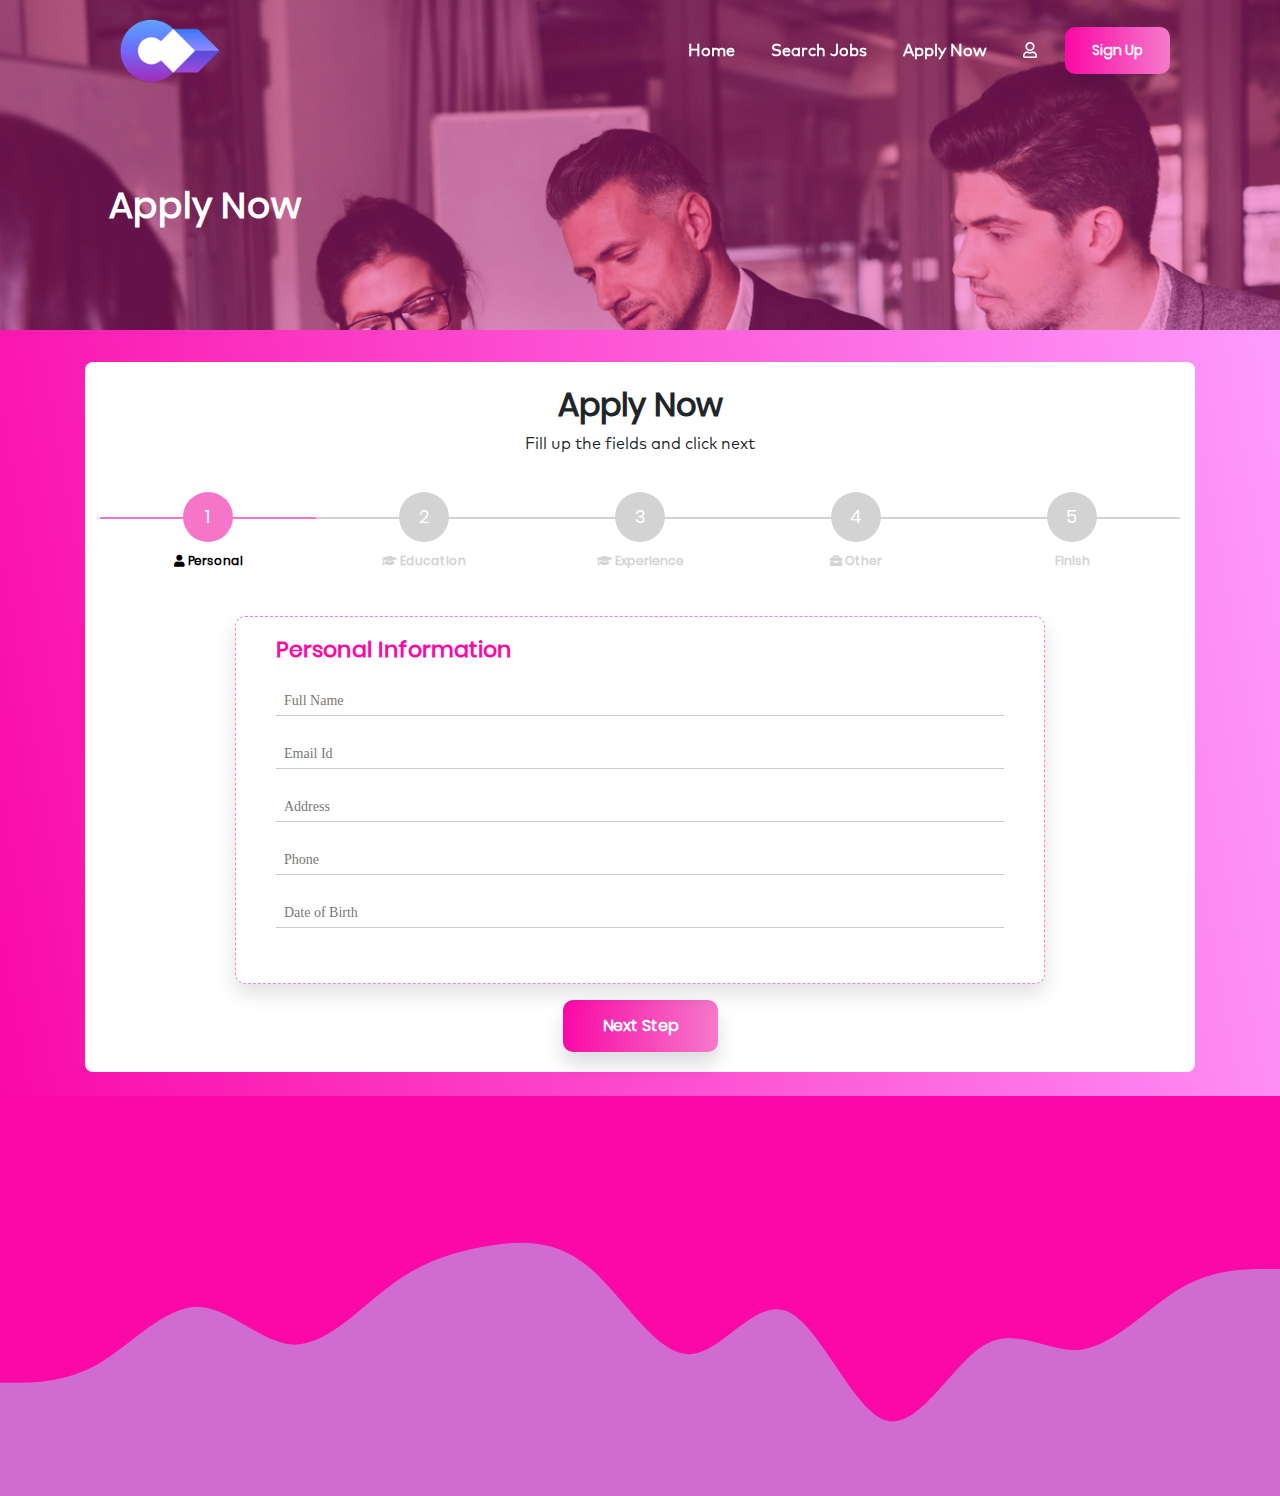
==== commit e16b3b60: "form formatting modified 01" ====
--- a/applynow.html
+++ b/applynow.html
@@ -103,7 +103,8 @@
 
                                             <li class="active" id="personal"><strong><i class="fas fa-user"></i> Personal</strong></li>
                                             <li id="education"><strong><i class="fas fa-graduation-cap"></i> Education</strong></li>
-                                            <li id="experience"><strong><i class="fas fa-briefcase"></i> Experience</strong></li>
+                                            <li id="experience"><strong><i class="fas fa-graduation-cap"></i> Experience</strong></li>
+                                            <li id="other"><strong><i class="fas fa-briefcase"></i> Other</strong></li>
                                             <li id="confirm"><strong>Finish</strong></li>
                                         </ul>
                                         <!-- fieldsets -->
@@ -144,6 +145,259 @@
                                                 <h2 class="fs-title pb-2">Employment Information</h2>
 
                                                 <div class="form-group">
+                                                    <div class="row p-0 m-0">
+                                                        <div class="col-7 p-0 m-0">
+                                                            <label class="positionapply main_label"> <span>1.</span> Position you applying for!</label>
+                                                            <select class="list-dt" id="month" name="expmonth">
+                                                            <option selected>Select</option>
+                                                            <option>Administrative Assistant</option>
+                                                            <option>Social Media Manager</option>
+                                                            <option>Full Stack Developer</option>
+                                                            <option>Mean Stack Developer</option>
+                                                            <option>Front End Developer</option>
+                                                            <option>Back End Developer</option>
+                                                            <option>Risk Management Agent</option>
+                                                            <option>Accountant</option>
+                                                            <option>Data Entry Clerk</option>
+                                                            <option>Digital Marketing</option>
+                                                            <option>Customer Care</option>
+                                                            <option>General Manager</option>
+                                                            <option>Payroll Clerk</option>
+                                                            <option>Sales Agent</option>
+                                                            <option>UI/UX Designer</option>
+                                                            <option>Project Manager</option>
+                                                            <option>Office Manager</option>
+                                                            <option>HR Manager</option>
+                                                            <option>Web Developer</option>
+                                                            <option>Marketing Director</option>
+                                                            <option>Compliance Agent</option>
+                                                            <option>Android Developer</option>
+                                                            <option>Software Engineer</option>
+                                                            <option>Graphics Designer</option>
+                                                            <option>Dispatcher</option>
+                                                            <option>IOS Developer</option>
+                                                            <option>Content Writer</option>
+                                                            <option>Animator</option>
+                                                            <option>QA Tester</option>
+                                                            <option>Other</option>
+                                                        </select>
+                                                        </div>
+                                                        <div class="col-5">
+                                                            <label class="Exphave main_label"><span>2.</span>Experience you have?</label>
+                                                            <select class="list-dt" id="month" name="expmonth">
+                                                            <option selected>Select</option>
+                                                            <option>None</option>
+                                                            <option>3-10 Months</option>
+                                                            <option>1-3 Years</option>
+                                                            <option>4-6 Years</option>
+                                                            <option>7-10 Years</option>
+                                                            <option>10-20 Years</option>
+                                                            <option>20-24 Years</option>
+                                                            <option>25+ Years</option>
+                                                           
+                                                        </select>
+                                                        </div>
+                                                    </div>
+                                                </div>
+
+
+                                                <div class="form-group">
+                                                    <label class="form-check-label mr-1 main_label" for="invalidCheck2">
+                                                        <span>3.</span>  Are you currently Employed?
+                                                    </label>
+                                                    <div class="custom-control custom-radio custom-control-inline">
+
+                                                        <input type="radio" id="currentEmpYes" name="currentEmpOption" class="custom-control-input">
+                                                        <label class="custom-control-label" for="currentEmpYes">Yes</label>
+                                                    </div>
+                                                    <div class="custom-control custom-radio custom-control-inline">
+                                                        <input type="radio" id="currentEmpNo" name="currentEmpOption" class="custom-control-input">
+                                                        <label class="custom-control-label" for="currentEmpNo">No</label>
+                                                    </div>
+                                                </div>
+
+                                                <div class="form-group">
+                                                    <label class="form-check-label mr-1 main_label" for="invalidCheck3">
+                                                        <span>4.</span> Type of employment are you interested in?
+                                                    </label>
+                                                    <div class="col-12 pt-1">
+                                                        <div class="custom-control custom-radio custom-control-inline">
+                                                            <input type="radio" id="EmpTypeFull" name="EmpTypeOption" class="custom-control-input">
+                                                            <label class="custom-control-label" for="EmpTypeFull">Full Time</label>
+                                                        </div>
+                                                        <div class="custom-control custom-radio custom-control-inline">
+                                                            <input type="radio" id="EmpTypePart" name="EmpTypeOption" class="custom-control-input">
+                                                            <label class="custom-control-label" for="EmpTypePart">Part Time</label>
+                                                        </div>
+                                                        <div class="custom-control custom-radio custom-control-inline">
+                                                            <input type="radio" id="EmpTypeSeasonal" name="EmpTypeOption" class="custom-control-input">
+                                                            <label class="custom-control-label" for="EmpTypeSeasonal">Seasonal</label>
+                                                        </div>
+                                                    </div>
+                                                </div>
+
+
+                                                <div class="form-group">
+
+                                                    <label class="form-check-label mr-1 main_label" for="invalidCheck4">
+                                                        <span>5.</span> How long do you intend to work with Certifyd?
+                                                    </label>
+
+                                                    <div class="col-12 pt-1">
+                                                        <div class="custom-control custom-radio custom-control-inline">
+                                                            <input type="radio" id="EmpTimeParmanent" name="EmpTimeOption" class="custom-control-input">
+                                                            <label class="custom-control-label" for="EmpTimeParmanent">Parmanent</label>
+                                                        </div>
+                                                        <div class="custom-control custom-radio custom-control-inline">
+                                                            <input type="radio" id="EmpTimeTemporarily" name="EmpTimeOption" class="custom-control-input">
+                                                            <label class="custom-control-label" for="EmpTimeTemporarily">Temporarily</label>
+                                                        </div>
+
+                                                        <div class="custom-control custom-radio custom-control-inline">
+                                                            <input type="radio" id="EmpTimeContract" name="EmpTimeOption" class="custom-control-input">
+                                                            <label class="custom-control-label" for="EmpTimeContract">Contract</label>
+                                                        </div>
+
+                                                        <div class="custom-control custom-radio custom-control-inline">
+                                                            <input type="radio" id="EmpTimeFreelancer" name="EmpTimeOption" class="custom-control-input">
+                                                            <label class="custom-control-label" for="EmpTimeFreelancer">Freelancer</label>
+                                                        </div>
+                                                    </div>
+                                                </div>
+
+                                                <div class="form-group">
+                                                    <label class="form-check-label mr-1" for="invalidCheck5">
+                                                        <span>6.</span> What is your current US Status?
+                                                    </label>
+                                                    <div class="col-12 pt-1">
+                                                        <div class="custom-control custom-radio custom-control-inline">
+                                                            <input type="radio" id="currentUSCitizen" name="currentUSStatus" class="custom-control-input">
+                                                            <label class="custom-control-label" for="currentUSCitizen">Citizen</label>
+                                                        </div>
+                                                        <div class="custom-control custom-radio custom-control-inline">
+                                                            <input type="radio" id="currentUSResident" name="currentUSStatus" class="custom-control-input">
+                                                            <label class="custom-control-label" for="currentUSResident">Permanent Resident</label>
+                                                        </div>
+
+                                                        <div class="custom-control custom-radio custom-control-inline">
+                                                            <input type="radio" id="currentUSWork" name="currentUSStatus" class="custom-control-input">
+                                                            <label class="custom-control-label" for="currentUSWork">Work Visa</label>
+                                                        </div>
+
+                                                        <div class="custom-control custom-radio custom-control-inline">
+                                                            <input type="radio" id="currentUSStudent" name="currentUSStatus" class="custom-control-input">
+                                                            <label class="custom-control-label" for="currentUSStudent">Student Visa</label>
+                                                        </div>
+
+                                                        <div class="custom-control custom-radio custom-control-inline">
+                                                            <input type="radio" id="currentUSVisitor" name="currentUSStatus" class="custom-control-input">
+                                                            <label class="custom-control-label" for="currentUSVisitor">Visitor Visa</label>
+                                                        </div>
+
+                                                        <div class="custom-control custom-radio custom-control-inline">
+                                                            <input type="radio" id="currentUSNone" name="currentUSStatus" class="custom-control-input">
+                                                            <label class="custom-control-label" for="currentUSNone">None</label>
+                                                        </div>
+                                                    </div>
+                                                </div>
+
+                                                <div class="form-group">
+                                                    <label class="form-check-label mr-1" for="invalidCheck6">
+                                                        <span>7.</span>  Please select all the languages that you can speak fluently and understand clearly.
+                                                    </label>
+                                                    <div class="col-12 pt-1">
+                                                        <div class="custom-control custom-checkbox custom-control-inline">
+                                                            <input type="checkbox" id="LangEnglish" name="LangOption" class="custom-control-input">
+                                                            <label class="custom-control-label" for="LangEnglish">English</label>
+                                                        </div>
+                                                        <div class="custom-control custom-checkbox custom-control-inline">
+                                                            <input type="checkbox" id="LangSpanish" name="LangOption" class="custom-control-input">
+                                                            <label class="custom-control-label" for="LangSpanish">Spanish</label>
+                                                        </div>
+
+                                                        <div class="custom-control custom-checkbox custom-control-inline">
+                                                            <input type="checkbox" id="LangFrench" name="LangOption" class="custom-control-input">
+                                                            <label class="custom-control-label" for="LangFrench">French</label>
+                                                        </div>
+
+                                                        <div class="custom-control custom-checkbox custom-control-inline">
+                                                            <input type="checkbox" id="LangGerman" name="LangOption" class="custom-control-input">
+                                                            <label class="custom-control-label" for="LangGerman">German</label>
+                                                        </div>
+
+                                                        <div class="custom-control custom-checkbox custom-control-inline">
+                                                            <input type="checkbox" id="LangChinese" name="LangOption" class="custom-control-input">
+                                                            <label class="custom-control-label" for="LangChinese">Chinese</label>
+                                                        </div>
+
+                                                        <div class="custom-control custom-checkbox custom-control-inline">
+                                                            <input type="checkbox" id="LangItanlian" name="LangOption" class="custom-control-input">
+                                                            <label class="custom-control-label" for="LangItanlian">Itanlian</label>
+                                                        </div>
+
+                                                        <div class="custom-control custom-checkbox custom-control-inline">
+                                                            <input type="checkbox" id="LangDutch" name="LangOption" class="custom-control-input">
+                                                            <label class="custom-control-label" for="LangDutch">Dutch</label>
+                                                        </div>
+
+                                                        <div class="custom-control custom-checkbox custom-control-inline">
+                                                            <input type="checkbox" id="LangPortuguese" name="LangOption" class="custom-control-input">
+                                                            <label class="custom-control-label" for="LangPortuguese">Portuguese</label>
+                                                        </div>
+
+                                                        <div class="custom-control custom-checkbox custom-control-inline">
+                                                            <input type="checkbox" id="LangRussian" name="LangOption" class="custom-control-input">
+                                                            <label class="custom-control-label" for="LangRussian">Russian</label>
+                                                        </div>
+                                                    </div>
+                                                </div>
+
+
+                                            </div>
+
+                                            <div class="form-card">
+                                                <h2 class="fs-title pb-2">Employment Experience</h2>
+                                                <input type="text" name="companyName" placeholder="Company Name" />
+                                                <div class="row p-0 m-0">
+                                                    <div class="col p-0 mr-2">
+                                                        <input type="text" name="SupervisorName" placeholder="Supervisor Name" />
+                                                    </div>
+                                                    <div class="col p-0 ml-2">
+                                                        <input type="number" name="SupervisorPhone" placeholder="Phone" />
+                                                    </div>
+                                                </div>
+                                                <input type="text" name="companyDes" placeholder="Designation" />
+                                                <input type="text" name="companyLoc" placeholder="Location" />
+                                                <div class="row p-0 m-0">
+                                                    <div class="col p-0 mr-2">
+                                                        <input type="text" class="form-control" placeholder="From" id="expfrom">
+                                                    </div>
+                                                    <div class="col p-0 ml-2">
+                                                        <input type="text" class="form-control" placeholder="To" id="expto">
+                                                    </div>
+                                                </div>
+
+
+                                                <label for="job_description" class="main_label">Job Description</label>
+                                                <textarea type="text" id="job_description" name="jobdescription" rows="1"></textarea>
+
+                                                <label for="job_leavingReason" class="main_label">Reason for Leaving</label>
+                                                <textarea type="text" id="job_leavingReason" name="jobdescription" rows="1"></textarea>
+
+                                                <button name="addfieldset" class="btn_addfieldset">Add More</button>
+                                            </div>
+
+
+                                            <input type="button" name="previous" class="previous btn_applynow btn_previous" value="Previous" />
+                                            <input type="button" name="next" class="next btn_applynow btn_next" value="Next Step" />
+
+                                        </fieldset>
+                                        <fieldset>
+                                            <div class="form-card">
+                                                <h2 class="fs-title pb-2">Medical History</h2>
+
+
+                                                <!-- <div class="form-group">
                                                     <div class="row p-0 m-0">
                                                         <div class="col-7 p-0 m-0">
                                                             <label class="positionapply main_label">Position you applying for!</label>
@@ -197,198 +451,193 @@
                                                         </select>
                                                         </div>
                                                     </div>
-                                                </div>
-
-
-                                                <div class="form-group">
-                                                    <label class="form-check-label mr-1 main_label" for="invalidCheck2">
-                                                        Are you currently Employed?
-                                                    </label>
-                                                    <div class="custom-control custom-radio custom-control-inline">
-
-                                                        <input type="radio" id="currentEmpYes" name="currentEmpOption" class="custom-control-input">
-                                                        <label class="custom-control-label" for="currentEmpYes">Yes</label>
-                                                    </div>
-                                                    <div class="custom-control custom-radio custom-control-inline">
-                                                        <input type="radio" id="currentEmpNo" name="currentEmpOption" class="custom-control-input">
-                                                        <label class="custom-control-label" for="currentEmpNo">No</label>
-                                                    </div>
-                                                </div>
-
-                                                <div class="form-group">
-                                                    <label class="form-check-label mr-1 main_label" for="invalidCheck3">
-                                                        Type of employment are you interested in?
+                                                </div> -->
+
+
+                                                <div class="form-group">
+                                                    <label class="form-check-label mr-1 main_label" for="invalidCheck01">
+                                                        Have you had any major surgeries in the past three years?
                                                     </label>
                                                     <div class="col-12 pt-1">
                                                         <div class="custom-control custom-radio custom-control-inline">
-                                                            <input type="radio" id="EmpTypeFull" name="EmpTypeOption" class="custom-control-input">
-                                                            <label class="custom-control-label" for="EmpTypeFull">Full Time</label>
-                                                        </div>
-                                                        <div class="custom-control custom-radio custom-control-inline">
-                                                            <input type="radio" id="EmpTypePart" name="EmpTypeOption" class="custom-control-input">
-                                                            <label class="custom-control-label" for="EmpTypePart">Part Time</label>
-                                                        </div>
-                                                        <div class="custom-control custom-radio custom-control-inline">
-                                                            <input type="radio" id="EmpTypeSeasonal" name="EmpTypeOption" class="custom-control-input">
-                                                            <label class="custom-control-label" for="EmpTypeSeasonal">Seasonal</label>
-                                                        </div>
-                                                    </div>
-                                                </div>
-
-
-                                                <div class="form-group">
-
-                                                    <label class="form-check-label mr-1 main_label" for="invalidCheck4">
-                                                        How long do you intend to work with Certifyd?
-                                                    </label>
-
-                                                    <div class="col-12 pt-1">
-                                                        <div class="custom-control custom-radio custom-control-inline">
-                                                            <input type="radio" id="EmpTimeParmanent" name="EmpTimeOption" class="custom-control-input">
-                                                            <label class="custom-control-label" for="EmpTimeParmanent">Parmanent</label>
-                                                        </div>
-                                                        <div class="custom-control custom-radio custom-control-inline">
-                                                            <input type="radio" id="EmpTimeTemporarily" name="EmpTimeOption" class="custom-control-input">
-                                                            <label class="custom-control-label" for="EmpTimeTemporarily">Temporarily</label>
-                                                        </div>
-
-                                                        <div class="custom-control custom-radio custom-control-inline">
-                                                            <input type="radio" id="EmpTimeContract" name="EmpTimeOption" class="custom-control-input">
-                                                            <label class="custom-control-label" for="EmpTimeContract">Contract</label>
-                                                        </div>
-
-                                                        <div class="custom-control custom-radio custom-control-inline">
-                                                            <input type="radio" id="EmpTimeFreelancer" name="EmpTimeOption" class="custom-control-input">
-                                                            <label class="custom-control-label" for="EmpTimeFreelancer">Freelancer</label>
-                                                        </div>
-                                                    </div>
-                                                </div>
-
-                                                <div class="form-group">
-                                                    <label class="form-check-label mr-1" for="invalidCheck5">
-                                                        What is your current US Status?
+                                                            <input type="radio" id="pastMajorSurgYes" name="pastMajorSurgery" class="custom-control-input">
+                                                            <label class="custom-control-label" for="pastMajorSurgYes">Yes</label>
+                                                        </div>
+                                                        <div class="custom-control custom-radio custom-control-inline">
+                                                            <input type="radio" id="pastMajorSurgNo" name="pastMajorSurgery" class="custom-control-input">
+                                                            <label class="custom-control-label" for="pastMajorSurgNo">No</label>
+                                                        </div>
+                                                    </div>
+                                                </div>
+
+                                                <div class="form-group">
+                                                    <label class="form-check-label mr-1 main_label" for="invalidCheck02">
+                                                        Do you have any current Injuries that will prevent you from working effectively?
                                                     </label>
                                                     <div class="col-12 pt-1">
                                                         <div class="custom-control custom-radio custom-control-inline">
-                                                            <input type="radio" id="currentUSCitizen" name="currentUSStatus" class="custom-control-input">
-                                                            <label class="custom-control-label" for="currentUSCitizen">Citizen</label>
-                                                        </div>
-                                                        <div class="custom-control custom-radio custom-control-inline">
-                                                            <input type="radio" id="currentUSResident" name="currentUSStatus" class="custom-control-input">
-                                                            <label class="custom-control-label" for="currentUSResident">Permanent Resident</label>
-                                                        </div>
-
-                                                        <div class="custom-control custom-radio custom-control-inline">
-                                                            <input type="radio" id="currentUSWork" name="currentUSStatus" class="custom-control-input">
-                                                            <label class="custom-control-label" for="currentUSWork">Work Visa</label>
-                                                        </div>
-
-                                                        <div class="custom-control custom-radio custom-control-inline">
-                                                            <input type="radio" id="currentUSStudent" name="currentUSStatus" class="custom-control-input">
-                                                            <label class="custom-control-label" for="currentUSStudent">Student Visa</label>
-                                                        </div>
-
-                                                        <div class="custom-control custom-radio custom-control-inline">
-                                                            <input type="radio" id="currentUSVisitor" name="currentUSStatus" class="custom-control-input">
-                                                            <label class="custom-control-label" for="currentUSVisitor">Visitor Visa</label>
-                                                        </div>
-
-                                                        <div class="custom-control custom-radio custom-control-inline">
-                                                            <input type="radio" id="currentUSNone" name="currentUSStatus" class="custom-control-input">
-                                                            <label class="custom-control-label" for="currentUSNone">None</label>
-                                                        </div>
-                                                    </div>
-                                                </div>
-
-                                                <div class="form-group">
-                                                    <label class="form-check-label mr-1" for="invalidCheck6">
-                                                        Please select all the languages that you can speak fluently and understand clearly.
+                                                            <input type="radio" id="currentInjYes" name="currentInjury" class="custom-control-input">
+                                                            <label class="custom-control-label" for="currentInjYes">Yes</label>
+                                                        </div>
+                                                        <div class="custom-control custom-radio custom-control-inline">
+                                                            <input type="radio" id="currentInjNo" name="currentInjury" class="custom-control-input">
+                                                            <label class="custom-control-label" for="currentInjNo">No</label>
+                                                        </div>
+                                                    </div>
+                                                </div>
+
+
+                                                <div class="form-group">
+
+                                                    <label class="form-check-label mr-1 main_label" for="invalidCheck03">
+                                                        Do you have any Disabilities?
+                                                    </label>
+
+                                                    <div class="col-12 pt-1">
+                                                        <div class="custom-control custom-radio custom-control-inline">
+                                                            <input type="radio" id="DisabilityYes" name="DisabilityOption" class="custom-control-input">
+                                                            <label class="custom-control-label" for="DisabilityYes">Yes</label>
+                                                        </div>
+                                                        <div class="custom-control custom-radio custom-control-inline">
+                                                            <input type="radio" id="DisabilityNo" name="DisabilityOption" class="custom-control-input">
+                                                            <label class="custom-control-label" for="DisabilityNo">No</label>
+                                                        </div>
+                                                    </div>
+
+                                                </div>
+
+                                                <div class="form-group">
+                                                    <label class="form-check-label mr-1" for="invalidCheck04">
+                                                        Do you have any of the following conditions? (Please select all that applies)
                                                     </label>
                                                     <div class="col-12 pt-1">
                                                         <div class="custom-control custom-checkbox custom-control-inline">
-                                                            <input type="checkbox" id="LangEnglish" name="LangOption" class="custom-control-input">
-                                                            <label class="custom-control-label" for="LangEnglish">English</label>
-                                                        </div>
-                                                        <div class="custom-control custom-checkbox custom-control-inline">
-                                                            <input type="checkbox" id="LangSpanish" name="LangOption" class="custom-control-input">
-                                                            <label class="custom-control-label" for="LangSpanish">Spanish</label>
-                                                        </div>
-
-                                                        <div class="custom-control custom-checkbox custom-control-inline">
-                                                            <input type="checkbox" id="LangFrench" name="LangOption" class="custom-control-input">
-                                                            <label class="custom-control-label" for="LangFrench">French</label>
-                                                        </div>
-
-                                                        <div class="custom-control custom-checkbox custom-control-inline">
-                                                            <input type="checkbox" id="LangGerman" name="LangOption" class="custom-control-input">
-                                                            <label class="custom-control-label" for="LangGerman">German</label>
-                                                        </div>
-
-                                                        <div class="custom-control custom-checkbox custom-control-inline">
-                                                            <input type="checkbox" id="LangChinese" name="LangOption" class="custom-control-input">
-                                                            <label class="custom-control-label" for="LangChinese">Chinese</label>
-                                                        </div>
-
-                                                        <div class="custom-control custom-checkbox custom-control-inline">
-                                                            <input type="checkbox" id="LangItanlian" name="LangOption" class="custom-control-input">
-                                                            <label class="custom-control-label" for="LangItanlian">Itanlian</label>
-                                                        </div>
-
-                                                        <div class="custom-control custom-checkbox custom-control-inline">
-                                                            <input type="checkbox" id="LangDutch" name="LangOption" class="custom-control-input">
-                                                            <label class="custom-control-label" for="LangDutch">Dutch</label>
-                                                        </div>
-
-                                                        <div class="custom-control custom-checkbox custom-control-inline">
-                                                            <input type="checkbox" id="LangPortuguese" name="LangOption" class="custom-control-input">
-                                                            <label class="custom-control-label" for="LangPortuguese">Portuguese</label>
-                                                        </div>
-
-                                                        <div class="custom-control custom-checkbox custom-control-inline">
-                                                            <input type="checkbox" id="LangRussian" name="LangOption" class="custom-control-input">
-                                                            <label class="custom-control-label" for="LangRussian">Russian</label>
-                                                        </div>
-                                                    </div>
-                                                </div>
-
-
-                                            </div>
-
-                                            <div class="form-card">
-                                                <h2 class="fs-title pb-2">Employment Experience</h2>
-                                                <input type="text" name="companyName" placeholder="Company Name" />
-                                                <div class="row p-0 m-0">
-                                                    <div class="col p-0 mr-2">
-                                                        <input type="text" name="SupervisorName" placeholder="Supervisor Name" />
-                                                    </div>
-                                                    <div class="col p-0 ml-2">
-                                                        <input type="number" name="SupervisorPhone" placeholder="Phone" />
-                                                    </div>
-                                                </div>
-                                                <input type="text" name="companyDes" placeholder="Designation" />
-                                                <input type="text" name="companyLoc" placeholder="Location" />
-                                                <div class="row p-0 m-0">
-                                                    <div class="col p-0 mr-2">
-                                                        <input type="text" class="form-control" placeholder="From" id="expfrom">
-                                                    </div>
-                                                    <div class="col p-0 ml-2">
-                                                        <input type="text" class="form-control" placeholder="To" id="expto">
-                                                    </div>
-                                                </div>
-
-
-                                                <label for="job_description">Job Description</label>
-                                                <textarea type="text" id="job_description" name="jobdescription" rows="1"></textarea>
-
-                                                <label for="job_leavingReason">Reason for Leaving</label>
-                                                <textarea type="text" id="job_leavingReason" name="jobdescription" rows="1"></textarea>
+                                                            <input type="checkbox" id="disease1" name="diseaseSelect" class="custom-control-input">
+                                                            <label class="custom-control-label" for="disease1">Asthma</label>
+                                                        </div>
+                                                        <div class="custom-control custom-checkbox custom-control-inline">
+                                                            <input type="checkbox" id="disease2" name="diseaseSelect" class="custom-control-input">
+                                                            <label class="custom-control-label" for="disease2">Diabetes</label>
+                                                        </div>
+
+                                                        <div class="custom-control custom-checkbox custom-control-inline">
+                                                            <input type="checkbox" id="disease3" name="diseaseSelect" class="custom-control-input">
+                                                            <label class="custom-control-label" for="disease3">Sickle Cell</label>
+                                                        </div>
+
+                                                        <div class="custom-control custom-checkbox custom-control-inline">
+                                                            <input type="checkbox" id="disease4" name="diseaseSelect" class="custom-control-input">
+                                                            <label class="custom-control-label" for="disease4">Sarcoidosis</label>
+                                                        </div>
+
+                                                        <div class="custom-control custom-checkbox custom-control-inline">
+                                                            <input type="checkbox" id="disease5" name="diseaseSelect" class="custom-control-input">
+                                                            <label class="custom-control-label" for="disease5">Arthritis</label>
+                                                        </div>
+
+                                                        <div class="custom-control custom-checkbox custom-control-inline">
+                                                            <input type="checkbox" id="disease6" name="diseaseSelect" class="custom-control-input">
+                                                            <label class="custom-control-label" for="disease6">Heart Disease</label>
+                                                        </div>
+
+                                                        <div class="custom-control custom-checkbox custom-control-inline">
+                                                            <input type="checkbox" id="disease7" name="diseaseSelect" class="custom-control-input">
+                                                            <label class="custom-control-label" for="disease7">Tuberculosis</label>
+                                                        </div>
+
+                                                        <div class="custom-control custom-checkbox custom-control-inline">
+                                                            <input type="checkbox" id="disease8" name="diseaseSelect" class="custom-control-input">
+                                                            <label class="custom-control-label" for="disease8">Glaucoma</label>
+                                                        </div>
+
+                                                        <div class="custom-control custom-checkbox custom-control-inline">
+                                                            <input type="checkbox" id="disease9" name="diseaseSelect" class="custom-control-input">
+                                                            <label class="custom-control-label" for="disease9"> Allergies</label>
+                                                        </div>
+
+                                                        <div class="custom-control custom-checkbox custom-control-inline">
+                                                            <input type="checkbox" id="disease10" name="diseaseSelect" class="custom-control-input">
+                                                            <label class="custom-control-label" for="disease10"> Migraines</label>
+                                                        </div>
+
+                                                        <div class="custom-control custom-checkbox custom-control-inline">
+                                                            <input type="checkbox" id="disease11" name="diseaseSelect" class="custom-control-input">
+                                                            <label class="custom-control-label" for="disease11"> STDs/HIV</label>
+                                                        </div>
+
+                                                        <div class="custom-control custom-checkbox custom-control-inline">
+                                                            <input type="checkbox" id="disease12" name="diseaseSelect" class="custom-control-input">
+                                                            <label class="custom-control-label" for="disease12"> TTP</label>
+                                                        </div>
+
+                                                        <div class="custom-control custom-checkbox custom-control-inline">
+                                                            <input type="checkbox" id="disease13" name="diseaseSelect" class="custom-control-input">
+                                                            <label class="custom-control-label" for="disease13"> Anemia</label>
+                                                        </div>
+
+                                                        <div class="custom-control custom-checkbox custom-control-inline">
+                                                            <input type="checkbox" id="disease14" name="diseaseSelect" class="custom-control-input">
+                                                            <label class="custom-control-label" for="disease14"> Epilepsy</label>
+                                                        </div>
+
+                                                        <div class="custom-control custom-checkbox custom-control-inline">
+                                                            <input type="checkbox" id="disease15" name="diseaseSelect" class="custom-control-input">
+                                                            <label class="custom-control-label" for="disease15"> Sinus</label>
+                                                        </div>
+
+                                                        <div class="custom-control custom-checkbox custom-control-inline">
+                                                            <input type="checkbox" id="disease16" name="diseaseSelect" class="custom-control-input">
+                                                            <label class="custom-control-label" for="disease16"> Hepatitis</label>
+                                                        </div>
+
+                                                        <div class="custom-control custom-checkbox custom-control-inline">
+                                                            <input type="checkbox" id="disease17" name="diseaseSelect" class="custom-control-input">
+                                                            <label class="custom-control-label" for="disease17"> Autism</label>
+                                                        </div>
+
+                                                        <div class="custom-control custom-checkbox custom-control-inline">
+                                                            <input type="checkbox" id="disease18" name="diseaseSelect" class="custom-control-input">
+                                                            <label class="custom-control-label" for="disease18"> Cancer</label>
+                                                        </div>
+
+                                                        <div class="custom-control custom-checkbox custom-control-inline">
+                                                            <input type="checkbox" id="disease19" name="diseaseSelect" class="custom-control-input">
+                                                            <label class="custom-control-label" for="disease19"> Seizures</label>
+                                                        </div>
+
+                                                        <div class="custom-control custom-checkbox custom-control-inline">
+                                                            <input type="checkbox" id="disease20" name="diseaseSelect" class="custom-control-input">
+                                                            <label class="custom-control-label" for="disease20"> Lupus</label>
+                                                        </div>
+
+                                                        <div class="custom-control custom-checkbox custom-control-inline">
+                                                            <input type="checkbox" id="disease21" name="diseaseSelect" class="custom-control-input">
+                                                            <label class="custom-control-label" for="disease21"> Malaria</label>
+                                                        </div>
+
+                                                        <div class="custom-control custom-checkbox custom-control-inline">
+                                                            <input type="checkbox" id="disease22" name="diseaseSelect" class="custom-control-input">
+                                                            <label class="custom-control-label" for="disease22"> Endometriosis</label>
+                                                        </div>
+
+                                                        <div class="custom-control custom-checkbox custom-control-inline">
+                                                            <input type="checkbox" id="disease23" name="diseaseSelect" class="custom-control-input">
+                                                            <label class="custom-control-label" for="disease23"> Hypertension</label>
+                                                        </div>
+
+                                                        <div class="custom-control custom-checkbox custom-control-inline">
+                                                            <input type="checkbox" id="disease24" name="diseaseSelect" class="custom-control-input">
+                                                            <label class="custom-control-label" for="disease24"> Sleep Apnea</label>
+                                                        </div>
+
+
+                                                    </div>
+                                                </div>
 
                                                 <button name="addfieldset" class="btn_addfieldset">Add More</button>
                                             </div>
-
-
                                             <input type="button" name="previous" class="previous btn_applynow btn_previous" value="Previous" />
-                                            <input type="button" name="make_payment" class="next btn_applynow btn_next" value="Confirm" />
+                                            <input type="button" name="Confirm_submit" class="next btn_applynow btn_next" value="Confirm" />
 
                                         </fieldset>
                                         <fieldset>
--- a/assets/css/style.css
+++ b/assets/css/style.css
@@ -1245,7 +1245,7 @@
     border: 0 none;
     border-radius: 10px;
     border: 1.6px dashed #fa09a785;
-    box-shadow: 0 5px 15px 0 rgba(0, 0, 0, .12);
+    box-shadow: 0 10px 20px 0 rgba(0, 0, 0, .12);
     padding: 20px 40px 30px 40px;
     box-sizing: border-box;
     width: 75%;
@@ -1296,8 +1296,10 @@
 }
 
 #msform .form-card .form-group>label,
-#msform .form-card .form-group .main_label {
+#msform .form-card .form-group .main_label,
+#msform .form-card .main_label {
     color: #555;
+    padding: 1rem 0 0.5rem 0;
 }
 
 #msform .form-card input:focus,
@@ -1388,7 +1390,7 @@
 #progressbar li {
     list-style-type: none;
     font-size: 12px;
-    width: 25%;
+    width: 20%;
     float: left;
     position: relative
 }
@@ -1405,8 +1407,12 @@
     content: "3"
 }
 
+#progressbar #other:before {
+    content: "4"
+}
+
 #progressbar #confirm:before {
-    content: "4"
+    content: "5"
 }
 
 #progressbar li:before {
@@ -1461,11 +1467,6 @@
 
 .radio.selected {
     box-shadow: 1px 1px 2px 2px rgba(0, 0, 0, 0.1)
-}
-
-.fit-image {
-    width: 100%;
-    object-fit: cover
 }
 
 
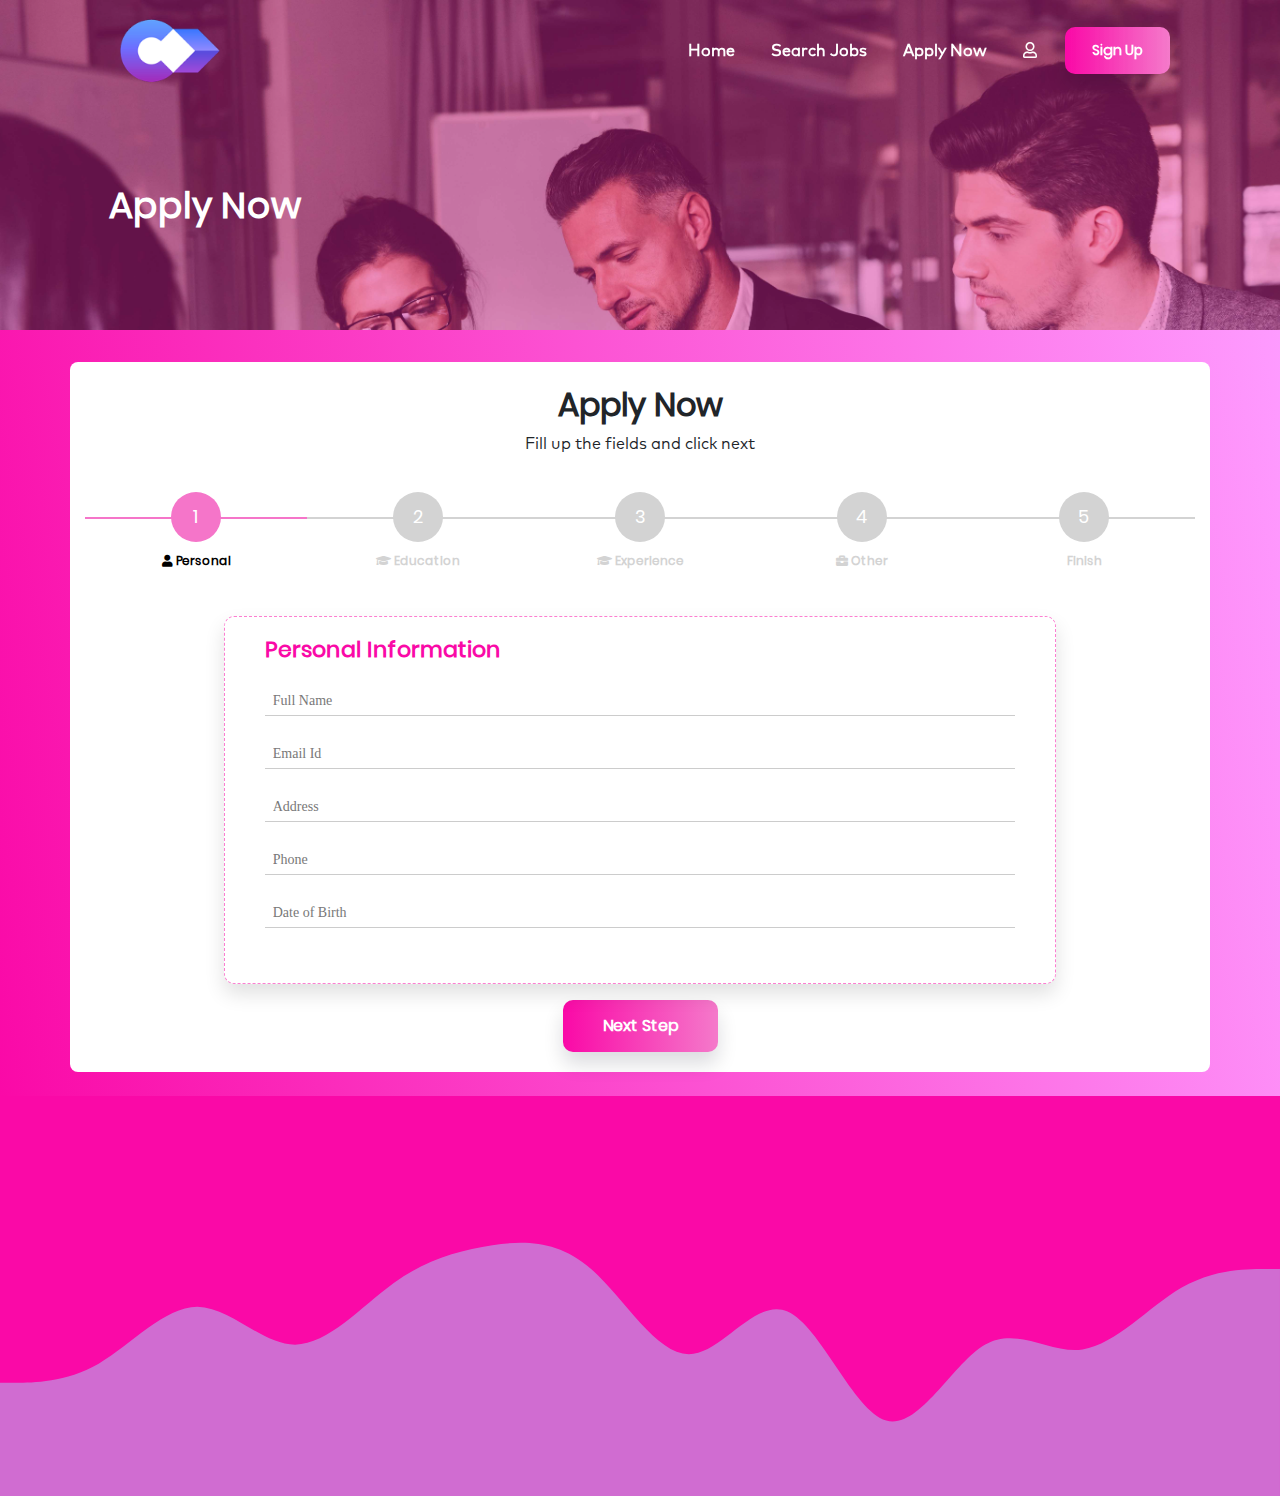
==== commit e48b3e7c: "Apply Now Page done! need to review and modify further!" ====
--- a/applynow.html
+++ b/applynow.html
@@ -89,9 +89,9 @@
         <div class="container-fluid" id="grad1">
 
             <!-- MultiStep Form -->
-            <div class="container">
+            <div class="container p-0">
                 <div class="row justify-content-center mt-0">
-                    <div class="col-11 col-sm-9 col-md-12 col-lg-12 text-center p-0 mt-3 mb-2">
+                    <div class="col-12 col-sm-12 col-md-12 col-lg-12 text-center p-0 mt-3 mb-2">
                         <div class="card px-0 pt-4 pb-0 mt-3 mb-3">
                             <h2><strong>Apply Now</strong></h2>
                             <p>Fill up the fields and click next</p>
@@ -378,10 +378,10 @@
                                                 </div>
 
 
-                                                <label for="job_description" class="main_label">Job Description</label>
+                                                <label for="job_description" class="main_label pb-0 mb-0">Job Description</label>
                                                 <textarea type="text" id="job_description" name="jobdescription" rows="1"></textarea>
 
-                                                <label for="job_leavingReason" class="main_label">Reason for Leaving</label>
+                                                <label for="job_leavingReason" class="main_label pb-0 mb-0">Reason for Leaving</label>
                                                 <textarea type="text" id="job_leavingReason" name="jobdescription" rows="1"></textarea>
 
                                                 <button name="addfieldset" class="btn_addfieldset">Add More</button>
@@ -396,64 +396,6 @@
                                             <div class="form-card">
                                                 <h2 class="fs-title pb-2">Medical History</h2>
 
-
-                                                <!-- <div class="form-group">
-                                                    <div class="row p-0 m-0">
-                                                        <div class="col-7 p-0 m-0">
-                                                            <label class="positionapply main_label">Position you applying for!</label>
-                                                            <select class="list-dt" id="month" name="expmonth">
-                                                            <option selected>Select</option>
-                                                            <option>Administrative Assistant</option>
-                                                            <option>Social Media Manager</option>
-                                                            <option>Full Stack Developer</option>
-                                                            <option>Mean Stack Developer</option>
-                                                            <option>Front End Developer</option>
-                                                            <option>Back End Developer</option>
-                                                            <option>Risk Management Agent</option>
-                                                            <option>Accountant</option>
-                                                            <option>Data Entry Clerk</option>
-                                                            <option>Digital Marketing</option>
-                                                            <option>Customer Care</option>
-                                                            <option>General Manager</option>
-                                                            <option>Payroll Clerk</option>
-                                                            <option>Sales Agent</option>
-                                                            <option>UI/UX Designer</option>
-                                                            <option>Project Manager</option>
-                                                            <option>Office Manager</option>
-                                                            <option>HR Manager</option>
-                                                            <option>Web Developer</option>
-                                                            <option>Marketing Director</option>
-                                                            <option>Compliance Agent</option>
-                                                            <option>Android Developer</option>
-                                                            <option>Software Engineer</option>
-                                                            <option>Graphics Designer</option>
-                                                            <option>Dispatcher</option>
-                                                            <option>IOS Developer</option>
-                                                            <option>Content Writer</option>
-                                                            <option>Animator</option>
-                                                            <option>QA Tester</option>
-                                                            <option>Other</option>
-                                                        </select>
-                                                        </div>
-                                                        <div class="col-5">
-                                                            <label class="Exphave main_label">Experience you have?</label>
-                                                            <select class="list-dt" id="month" name="expmonth">
-                                                            <option selected>Select</option>
-                                                            <option>None</option>
-                                                            <option>3-10 Months</option>
-                                                            <option>1-3 Years</option>
-                                                            <option>4-6 Years</option>
-                                                            <option>7-10 Years</option>
-                                                            <option>10-20 Years</option>
-                                                            <option>20-24 Years</option>
-                                                            <option>25+ Years</option>
-                                                           
-                                                        </select>
-                                                        </div>
-                                                    </div>
-                                                </div> -->
-
-
                                                 <div class="form-group">
                                                     <label class="form-check-label mr-1 main_label" for="invalidCheck01">
                                                         Have you had any major surgeries in the past three years?
@@ -630,14 +572,419 @@
                                                             <label class="custom-control-label" for="disease24"> Sleep Apnea</label>
                                                         </div>
 
-
-                                                    </div>
-                                                </div>
-
-                                                <button name="addfieldset" class="btn_addfieldset">Add More</button>
+                                                    </div>
+
+                                                    <div class="form-group">
+
+                                                        <label class="form-check-label mr-1 main_label" for="invalidCheck05">
+                                                            Have you ever been diagnosed with a Sexually Transmitted Diseases?
+                                                        </label>
+
+                                                        <div class="col-12 pt-1">
+                                                            <div class="custom-control custom-radio custom-control-inline">
+                                                                <input type="radio" id="STDiseaseYes" name="STDiseaseOption" class="custom-control-input">
+                                                                <label class="custom-control-label" for="STDiseaseYes">Yes</label>
+                                                            </div>
+                                                            <div class="custom-control custom-radio custom-control-inline">
+                                                                <input type="radio" id="STDiseaseYes" name="STDiseaseOption" class="custom-control-input">
+                                                                <label class="custom-control-label" for="STDiseaseYes">No</label>
+                                                            </div>
+                                                        </div>
+
+
+                                                        <label class="form-check-label mr-1 pl-3" for="invalidCheck06">
+                                                            If yes, please select all that apply:
+                                                        </label>
+                                                        <div class="col-12 pt-1 pl-4">
+                                                            <div class="custom-control custom-checkbox custom-control-inline">
+                                                                <input type="checkbox" id="Sdisease1" name="SdiseaseSelect" class="custom-control-input">
+                                                                <label class="custom-control-label" for="Sdisease1">HIV/AIDS</label>
+                                                            </div>
+                                                            <div class="custom-control custom-checkbox custom-control-inline">
+                                                                <input type="checkbox" id="Sdisease2" name="SdiseaseSelect" class="custom-control-input">
+                                                                <label class="custom-control-label" for="Sdisease2">Herpes</label>
+                                                            </div>
+                                                            <div class="custom-control custom-checkbox custom-control-inline">
+                                                                <input type="checkbox" id="Sdisease3" name="SdiseaseSelect" class="custom-control-input">
+                                                                <label class="custom-control-label" for="Sdisease3">HPV</label>
+                                                            </div>
+                                                            <div class="custom-control custom-checkbox custom-control-inline">
+                                                                <input type="checkbox" id="Sdisease4" name="SdiseaseSelect" class="custom-control-input">
+                                                                <label class="custom-control-label" for="Sdisease4">Chlamydia</label>
+                                                            </div>
+                                                            <div class="custom-control custom-checkbox custom-control-inline">
+                                                                <input type="checkbox" id="Sdisease5" name="SdiseaseSelect" class="custom-control-input">
+                                                                <label class="custom-control-label" for="Sdisease5">Syphilis</label>
+                                                            </div>
+                                                            <div class="custom-control custom-checkbox custom-control-inline">
+                                                                <input type="checkbox" id="Sdisease6" name="SdiseaseSelect" class="custom-control-input">
+                                                                <label class="custom-control-label" for="Sdisease6">Gonorrhea</label>
+                                                            </div>
+                                                            <div class="custom-control custom-checkbox custom-control-inline">
+                                                                <input type="checkbox" id="Sdisease7" name="SdiseaseSelect" class="custom-control-input">
+                                                                <label class="custom-control-label" for="Sdisease7">Other</label>
+                                                                <input type="text" id="Sdiseaseother" style="width:150px;" placeholder="Name Disease" />
+                                                            </div>
+
+                                                        </div>
+                                                    </div>
+
+
+                                                    <div class="form-group">
+
+                                                        <label class="form-check-label mr-1 main_label" for="invalidCheck07">
+                                                            Have you ever been diagnosed with any type of Mental Disorder?
+                                                        </label>
+
+                                                        <div class="col-12 pt-1">
+                                                            <div class="custom-control custom-radio custom-control-inline">
+                                                                <input type="radio" id="MDiseaseYes" name="MDiseaseOption" class="custom-control-input">
+                                                                <label class="custom-control-label" for="MDiseaseYes">Yes</label>
+                                                            </div>
+                                                            <div class="custom-control custom-radio custom-control-inline">
+                                                                <input type="radio" id="MDiseaseNo" name="MDiseaseOption" class="custom-control-input">
+                                                                <label class="custom-control-label" for="MDiseaseNo">No</label>
+                                                            </div>
+                                                        </div>
+
+
+                                                        <label class="form-check-label mr-1 pl-3" for="invalidCheck08">
+                                                            If yes, please select all that apply:
+                                                        </label>
+                                                        <div class="col-12 pt-1 pl-4 inline_adjust">
+                                                            <div class="custom-control custom-checkbox custom-control-inline">
+                                                                <input type="checkbox" id="MDisease1" name="MDiseaseSelect" class="custom-control-input">
+                                                                <label class="custom-control-label" for="MDisease1">Psychotic Disorder</label>
+                                                            </div>
+                                                            <div class="custom-control custom-checkbox custom-control-inline">
+                                                                <input type="checkbox" id="Mdisease2" name="MDiseaseSelect" class="custom-control-input">
+                                                                <label class="custom-control-label" for="Mdisease2">Post-Traumatic Stress Disorder</label>
+                                                            </div>
+                                                            <div class="custom-control custom-checkbox custom-control-inline">
+                                                                <input type="checkbox" id="Mdisease3" name="MDiseaseSelect" class="custom-control-input">
+                                                                <label class="custom-control-label" for="Mdisease3">Anxiety Disorder</label>
+                                                            </div>
+                                                            <div class="custom-control custom-checkbox custom-control-inline">
+                                                                <input type="checkbox" id="Mdisease4" name="MDiseaseSelect" class="custom-control-input">
+                                                                <label class="custom-control-label" for="Mdisease4">Personality Disorder</label>
+                                                            </div>
+                                                            <div class="custom-control custom-checkbox custom-control-inline">
+                                                                <input type="checkbox" id="Mdisease5" name="MDiseaseSelect" class="custom-control-input">
+                                                                <label class="custom-control-label" for="Mdisease5">Bipolar Disorder</label>
+                                                            </div>
+
+                                                        </div>
+                                                    </div>
+
+                                                    <div class="form-group">
+
+                                                        <label class="form-check-label mr-1 main_label" for="invalidCheck09">
+                                                            Have you ever been Suicidal?
+                                                        </label>
+
+                                                        <div class="col-12 pt-1">
+                                                            <div class="custom-control custom-radio custom-control-inline">
+                                                                <input type="radio" id="SuicidalYes" name="SuicidalOption" class="custom-control-input">
+                                                                <label class="custom-control-label" for="SuicidalYes">Yes</label>
+                                                            </div>
+                                                            <div class="custom-control custom-radio custom-control-inline">
+                                                                <input type="radio" id="SuicidalNo" name="SuicidalOption" class="custom-control-input">
+                                                                <label class="custom-control-label" for="SuicidalNo">No</label>
+                                                            </div>
+                                                        </div>
+
+
+                                                        <label class="form-check-label mr-1 pl-3" for="invalidCheck10">
+                                                            If yes, how long ago?
+                                                        </label>
+                                                        <div class="col-12 pt-1 pl-4 inline_adjust">
+                                                            <div class="custom-control custom-checkbox custom-control-inline">
+                                                                <input type="checkbox" id="Suicidal01" name="SuicidalSelect" class="custom-control-input">
+                                                                <label class="custom-control-label" for="Suicidal01">Within the last 3 monthsr</label>
+                                                            </div>
+                                                            <div class="custom-control custom-checkbox custom-control-inline">
+                                                                <input type="checkbox" id="Suicidal02" name="SuicidalSelect" class="custom-control-input">
+                                                                <label class="custom-control-label" for="Suicidal02">6-9 months ago</label>
+                                                            </div>
+                                                            <div class="custom-control custom-checkbox custom-control-inline">
+                                                                <input type="checkbox" id="Suicidal03" name="SuicidalSelect" class="custom-control-input">
+                                                                <label class="custom-control-label" for="Suicidal03">1-4 years ago</label>
+                                                            </div>
+                                                            <div class="custom-control custom-checkbox custom-control-inline">
+                                                                <input type="checkbox" id="Suicidal04" name="SuicidalSelect" class="custom-control-input">
+                                                                <label class="custom-control-label" for="Suicidal04">5-10 years ago</label>
+                                                            </div>
+                                                            <div class="custom-control custom-checkbox custom-control-inline">
+                                                                <input type="checkbox" id="Suicidal05" name="SuicidalSelect" class="custom-control-input">
+                                                                <label class="custom-control-label" for="Suicidal05">More than 11 years ago</label>
+                                                            </div>
+                                                        </div>
+
+                                                    </div>
+                                                </div>
+
                                             </div>
+
+                                            <div class="form-card">
+                                                <h2 class="fs-title pb-2">Criminal History</h2>
+
+                                                <div class="form-group">
+                                                    <label class="form-check-label mr-1 main_label" for="invalidCheck001">
+                                                        Have you ever been charged for any of the following Felony or Misdemeanor Crime?
+                                                    </label>
+                                                    <div class="col-12 pt-1">
+                                                        <div class="custom-control custom-radio custom-control-inline">
+                                                            <input type="radio" id="felonyYes" name="felonyOption" class="custom-control-input">
+                                                            <label class="custom-control-label" for="felonyYes">Yes</label>
+                                                        </div>
+                                                        <div class="custom-control custom-radio custom-control-inline">
+                                                            <input type="radio" id="felonyNo" name="felonyOption" class="custom-control-input">
+                                                            <label class="custom-control-label" for="felonyNo">No</label>
+                                                        </div>
+                                                    </div>
+                                                    <label class="form-check-label mr-1 pl-3" for="invalidCheck10">
+                                                        If yes, please choose all that apply below:
+                                                    </label>
+                                                    <div class="col-12 pt-1 pl-4">
+                                                        <div class="custom-control custom-checkbox custom-control-inline">
+                                                            <input type="checkbox" id="felony01" name="felonySelect" class="custom-control-input">
+                                                            <label class="custom-control-label" for="felony01">Drug Possession</label>
+                                                        </div>
+                                                        <div class="custom-control custom-checkbox custom-control-inline">
+                                                            <input type="checkbox" id="felony02" name="felonySelect" class="custom-control-input">
+                                                            <label class="custom-control-label" for="felony02">Kidnapping</label>
+                                                        </div>
+                                                        <div class="custom-control custom-checkbox custom-control-inline">
+                                                            <input type="checkbox" id="felony03" name="felonySelect" class="custom-control-input">
+                                                            <label class="custom-control-label" for="felony03">Rape/Sex Assaults</label>
+                                                        </div>
+                                                        <div class="custom-control custom-checkbox custom-control-inline">
+                                                            <input type="checkbox" id="felony04" name="felonySelect" class="custom-control-input">
+                                                            <label class="custom-control-label" for="felony04">Homicide</label>
+                                                        </div>
+                                                        <div class="custom-control custom-checkbox custom-control-inline">
+                                                            <input type="checkbox" id="felony05" name="felonySelect" class="custom-control-input">
+                                                            <label class="custom-control-label" for="felony05">Embezzlement</label>
+                                                        </div>
+                                                        <div class="custom-control custom-checkbox custom-control-inline">
+                                                            <input type="checkbox" id="felony06" name="felonySelect" class="custom-control-input">
+                                                            <label class="custom-control-label" for="felony06">DUI</label>
+                                                        </div>
+                                                        <div class="custom-control custom-checkbox custom-control-inline">
+                                                            <input type="checkbox" id="felony07" name="felonySelect" class="custom-control-input">
+                                                            <label class="custom-control-label" for="felony07">False Imprisonment</label>
+                                                        </div>
+                                                        <div class="custom-control custom-checkbox custom-control-inline">
+                                                            <input type="checkbox" id="felony08" name="felonySelect" class="custom-control-input">
+                                                            <label class="custom-control-label" for="felony08">Forgery</label>
+                                                        </div>
+                                                        <div class="custom-control custom-checkbox custom-control-inline">
+                                                            <input type="checkbox" id="felony09" name="felonySelect" class="custom-control-input">
+                                                            <label class="custom-control-label" for="felony09">Aggravated Assaults</label>
+                                                        </div>
+                                                        <div class="custom-control custom-checkbox custom-control-inline">
+                                                            <input type="checkbox" id="felony10" name="felonySelect" class="custom-control-input">
+                                                            <label class="custom-control-label" for="felony10">Battery</label>
+                                                        </div>
+                                                        <div class="custom-control custom-checkbox custom-control-inline">
+                                                            <input type="checkbox" id="felony11" name="felonySelect" class="custom-control-input">
+                                                            <label class="custom-control-label" for="felony11">Robbery/Burglary</label>
+                                                        </div>
+                                                        <div class="custom-control custom-checkbox custom-control-inline">
+                                                            <input type="checkbox" id="felony12" name="felonySelect" class="custom-control-input">
+                                                            <label class="custom-control-label" for="felony12">Arson</label>
+                                                        </div>
+
+                                                        <label for="job_description" class="main_label pb-0 mb-0">What was your penalty?</label>
+                                                        <textarea type="text" id="job_description" name="jobdescription" rows="1"></textarea>
+
+                                                        <label for="job_leavingReason" class="main_label pb-0 mb-0">Please give a detail explanation of the crime committed:</label>
+                                                        <textarea type="text" id="job_leavingReason" name="jobdescription" rows="1"></textarea>
+
+                                                    </div>
+                                                </div>
+
+                                                <div class="form-group">
+                                                    <label class="form-check-label mr-1 main_label" for="invalidCheck002">
+                                                        Do you currently have any warrants out for your arrest in any Country?
+                                                    </label>
+                                                    <div class="col-12 pt-1">
+                                                        <div class="custom-control custom-radio custom-control-inline">
+                                                            <input type="radio" id="warrantsYes" name="warrantsOption" class="custom-control-input">
+                                                            <label class="custom-control-label" for="warrantsYes">Yes</label>
+                                                        </div>
+                                                        <div class="custom-control custom-radio custom-control-inline">
+                                                            <input type="radio" id="warrantsNo" name="warrantsOption" class="custom-control-input">
+                                                            <label class="custom-control-label" for="warrantsNo">No</label>
+                                                        </div>
+                                                        <input type="text" placeholder="If yes, please explain the reason:" id="warrantreason" class="mt-2">
+                                                    </div>
+                                                </div>
+
+                                                <div class="form-group">
+                                                    <label class="form-check-label mr-1 main_label" for="invalidCheck003">
+                                                        Are you a registered sex offender?
+                                                    </label>
+                                                    <div class="col-12 pt-1">
+                                                        <div class="custom-control custom-radio custom-control-inline">
+                                                            <input type="radio" id="sexoffYes" name="sexoffOption" class="custom-control-input">
+                                                            <label class="custom-control-label" for="sexoffYes">Yes</label>
+                                                        </div>
+                                                        <div class="custom-control custom-radio custom-control-inline">
+                                                            <input type="radio" id="sexoffNo" name="sexoffOption" class="custom-control-input">
+                                                            <label class="custom-control-label" for="sexoffNo">No</label>
+                                                        </div>
+                                                        <input type="text" placeholder="If yes, how long ago?" id="sexofftime" class="mt-2">
+                                                    </div>
+                                                </div>
+
+                                            </div>
+
+                                            <div class="form-card">
+                                                <h2 class="fs-title pb-2">Drugs & Alcohol History</h2>
+
+                                                <div class="form-group">
+                                                    <label class="form-check-label mr-1 main_label" for="invalidCheck004">
+                                                        Do you currently smoke or use any form of illegal substance?
+                                                    </label>
+                                                    <div class="col-12 pt-1">
+                                                        <div class="custom-control custom-radio custom-control-inline">
+                                                            <input type="radio" id="smokeYes" name="smokeOption" class="custom-control-input">
+                                                            <label class="custom-control-label" for="smokeYes">Yes</label>
+                                                        </div>
+                                                        <div class="custom-control custom-radio custom-control-inline">
+                                                            <input type="radio" id="smokeNo" name="smokeOption" class="custom-control-input">
+                                                            <label class="custom-control-label" for="smokeNo">No</label>
+                                                        </div>
+                                                        <input type="text" placeholder="If yes, please describe:" id="smokeDescribe" class="mt-2">
+                                                    </div>
+                                                </div>
+
+                                                <div class="form-group">
+                                                    <label class="form-check-label mr-1 main_label" for="invalidCheck005">
+                                                        Have you been to rehab or been treated for substance abuse?
+                                                    </label>
+                                                    <div class="col-12 pt-1">
+                                                        <div class="custom-control custom-radio custom-control-inline">
+                                                            <input type="radio" id="abuseYes" name="abuseOption" class="custom-control-input">
+                                                            <label class="custom-control-label" for="abuseYes">Yes</label>
+                                                        </div>
+                                                        <div class="custom-control custom-radio custom-control-inline">
+                                                            <input type="radio" id="abuseNo" name="abuseOption" class="custom-control-input">
+                                                            <label class="custom-control-label" for="abuseNo">No</label>
+                                                        </div>
+                                                        <input type="text" placeholder="If yes, please describe:" id="smokeDescribe" class="mt-2">
+                                                    </div>
+                                                </div>
+
+                                                <div class="form-group">
+
+                                                    <label class="form-check-label mr-1 main_label" for="invalidCheck006">
+                                                        Do you consume alcohol?
+                                                    </label>
+                                                    <div class="col-12 pt-1">
+                                                        <div class="custom-control custom-radio custom-control-inline">
+                                                            <input type="radio" id="alcoholYes" name="alcoholOption" class="custom-control-input">
+                                                            <label class="custom-control-label" for="alcoholYes">Yes</label>
+                                                        </div>
+                                                        <div class="custom-control custom-radio custom-control-inline">
+                                                            <input type="radio" id="alcoholNo" name="alcoholOption" class="custom-control-input">
+                                                            <label class="custom-control-label" for="alcoholNo">No</label>
+                                                        </div>
+                                                    </div>
+
+                                                    <label class="form-check-label mr-1 main_label" for="invalidCheck007">
+                                                        If yes, how often do you consume alcohol?
+                                                    </label>
+                                                    <div class="col-12 pt-1">
+                                                        <div class="custom-control custom-radio custom-control-inline">
+                                                            <input type="radio" id="alcoholLevelFreq" name="alcoholLevelOption" class="custom-control-input">
+                                                            <label class="custom-control-label" for="alcoholLevelFreq">Frequently</label>
+                                                        </div>
+                                                        <div class="custom-control custom-radio custom-control-inline">
+                                                            <input type="radio" id="alcoholLevelRare" name="alcoholLevelOption" class="custom-control-input">
+                                                            <label class="custom-control-label" for="alcoholLevelRare">Rarely</label>
+                                                        </div>
+                                                    </div>
+
+                                                </div>
+
+                                            </div>
+
+                                            <div class="form-card">
+                                                <h2 class="fs-title pb-2">Personal Statement</h2>
+
+                                                <div class="form-group">
+
+                                                    <label for="job_description" class="main_label pb-0 mb-0">
+                                                    Please use the space below to summarize any additional information necessary to describe your full qualifications for the specific position for which you are applying. If you have a resume, please include it with this application.
+                                                </label>
+                                                    <textarea type="text" id="job_description" name="jobdescription" rows="4"></textarea>
+
+
+
+                                                    <h2 class="fs-title pb-2">Emergency Contact</h2>
+
+                                                    <div class="form-group">
+                                                        <div class="row">
+                                                            <div class="col-lg-4 col-md-4 col-12 pt-1">
+                                                                <span>1.</span> <input type="text" name="emergUname" placeholder="Full Name" />
+                                                            </div>
+                                                            <div class="col-lg-4 col-md-4 col-12 pt-1">
+                                                                <input type="text" name="emergURelation" placeholder="Relationship" />
+                                                            </div>
+                                                            <div class="col-lg-4 col-md-4 col-12 pt-1">
+                                                                <input type="number" name="emergUPhone" placeholder="Phone" />
+                                                            </div>
+                                                        </div>
+
+                                                        <div class="row">
+                                                            <div class="col-lg-4 col-md-4 col-12 pt-1">
+                                                                <span>2.</span> <input type="text" name="emergUname" placeholder="Full Name" />
+                                                            </div>
+                                                            <div class="col-lg-4 col-md-4 col-12 pt-1">
+                                                                <input type="text" name="emergURelation" placeholder="Relationship" />
+                                                            </div>
+                                                            <div class="col-lg-4 col-md-4 col-12 pt-1">
+                                                                <input type="number" name="emergUPhone" placeholder="Phone" />
+                                                            </div>
+                                                        </div>
+                                                    </div>
+
+                                                </div>
+
+
+                                            </div>
+
+                                            <div class="form-card">
+                                                <h2 class="fs-title pb-2">Acknowledgement and Authorization:</h2>
+
+                                                <div class="form-group">
+                                                    <div class="custom-control custom-checkbox custom-control certifyParah">
+                                                        <input type="checkbox" id="iCertify" name="iCertifySelect" class="custom-control-input">
+                                                        <label class="custom-control-label" for="iCertify">
+                                                            I certify that all answers given in this application are true and accurate to the best of my knowledge. I clearly understand that in the event of employment, if we ever discover false or misleading information was given in either the application or interview,
+                                                        we reserved the right to terminate employment forthwith.
+                                                        </label>
+                                                    </div>
+                                                    <div class="row">
+                                                        <div class="col-lg-4 col-md-4 col-12 pt-1">
+                                                            <input type="text" name="printUname" placeholder="Print Name" />
+                                                        </div>
+                                                        <div class="col-lg-4 col-md-4 col-12 pt-1">
+                                                            <input type="text" name="signatureU" placeholder="Signature" />
+                                                        </div>
+                                                        <div class="col-lg-4 col-md-4 col-12 pt-1">
+                                                            <input type="number" name="DateU" placeholder="Date" />
+                                                        </div>
+                                                    </div>
+                                                </div>
+                                            </div>
+
+
                                             <input type="button" name="previous" class="previous btn_applynow btn_previous" value="Previous" />
                                             <input type="button" name="Confirm_submit" class="next btn_applynow btn_next" value="Confirm" />
+
 
                                         </fieldset>
                                         <fieldset>
--- a/assets/css/style.css
+++ b/assets/css/style.css
@@ -1095,7 +1095,8 @@
     margin-bottom: 16px;
     position: relative;
     border: 1.6px dashed #fa09a785;
-    box-shadow: 0 5px 15px 0 rgba(0, 0, 0, .12);
+    /* box-shadow: 0 5px 15px 0 rgba(0, 0, 0, .12); */
+    box-shadow: 0 12px 25px 0 rgb(245 102 196 / 61%);
     transition: all 0.2s ease-in-out;
 }
 
@@ -1444,6 +1445,20 @@
     background: #f575c9
 }
 
+#msform .form-card .custom-control.custom-checkbox.custom-control-inline {
+    width: 100%;
+    max-width: 145px;
+}
+
+#msform .form-card .inline_adjust .custom-control.custom-checkbox.custom-control-inline {
+    max-width: 165px;
+}
+
+#msform .form-card .certifyParah {
+    color: #787878;
+    margin-bottom: 3rem;
+}
+
 .radio-group {
     position: relative;
     margin-bottom: 25px
@@ -1513,6 +1528,9 @@
     }
     .row_bottom div .copyright {
         margin-left: 0;
+    }
+    #msform fieldset .form-card {
+        width: 95%;
     }
 }
 
